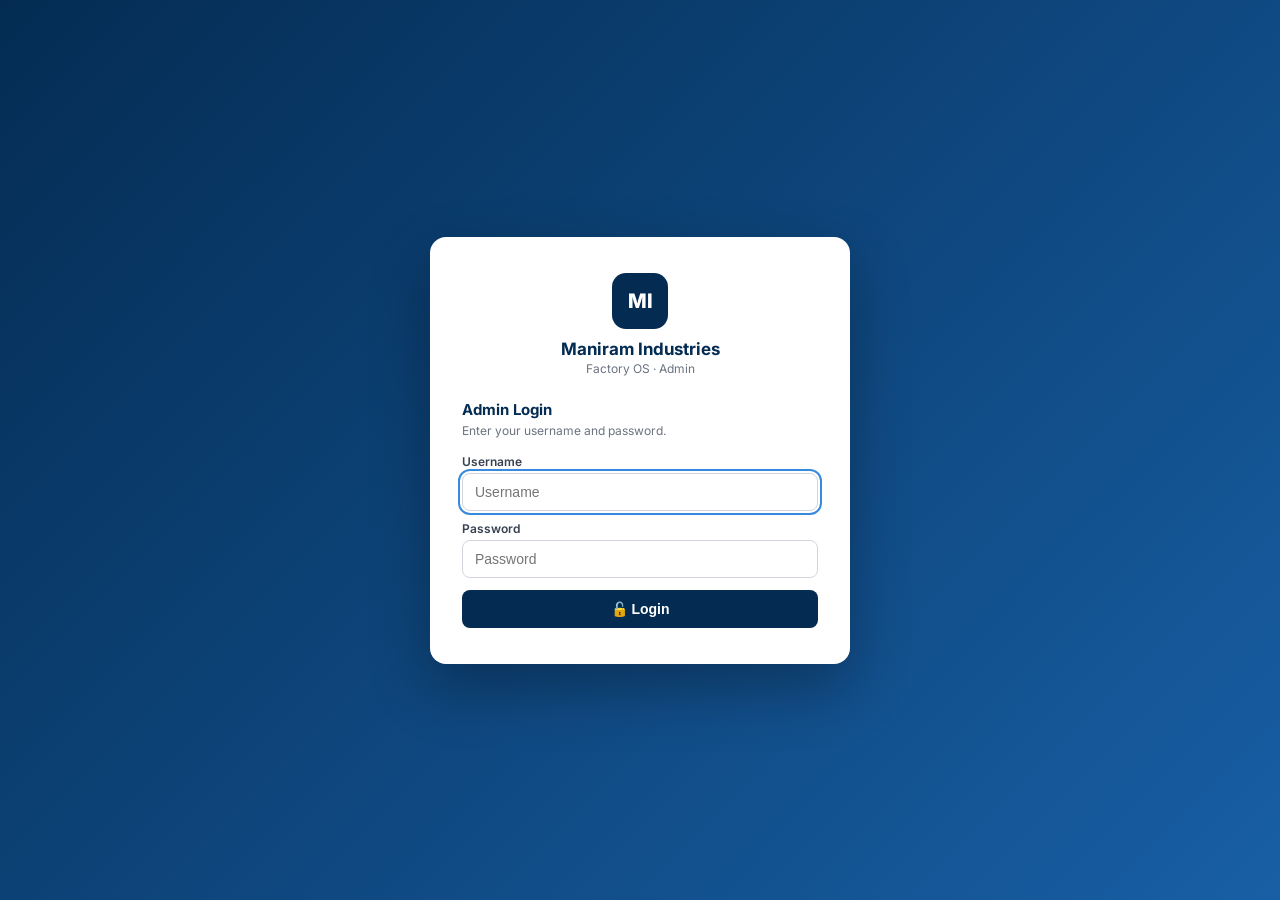
==== index.html @ 2cf55ba2 "Vehicles: list, vehicle on every dispatch, trips per vehicle by month Staff dispatch: date and vehic" ====
<!DOCTYPE html>
<html lang="en">
<head>
<meta charset="UTF-8">
<meta name="viewport" content="width=device-width, initial-scale=1.0">
<title>Maniram Industries</title>
<meta name="theme-color" content="#042C53">
<link rel="manifest" href="manifest.json">
<link rel="apple-touch-icon" href="icons/icon-192.png">
<meta name="apple-mobile-web-app-capable" content="yes">
<meta name="apple-mobile-web-app-status-bar-style" content="black-translucent">
<link rel="stylesheet" href="css/style.css">
<!-- Auth script in head so app-shell is hidden before first paint -->
<script src="js/config.js"></script>
<script src="js/auth.js"></script>
</head>
<body>

<!-- AUTH OVERLAY -->
<div id="auth-overlay" style="display:none;position:fixed;inset:0;z-index:9999;background:linear-gradient(135deg,#042C53 0%,#185FA5 100%);align-items:center;justify-content:center;padding:20px">
  <div style="background:#fff;border-radius:16px;padding:36px 32px;width:min(420px,100%);box-shadow:0 24px 60px rgba(0,0,0,0.3)">
    <div style="text-align:center;margin-bottom:24px">
      <div style="display:inline-flex;align-items:center;justify-content:center;width:56px;height:56px;background:#042C53;border-radius:14px;font-size:20px;font-weight:800;color:#fff;margin-bottom:10px">MI</div>
      <div style="font-size:17px;font-weight:700;color:#042C53">Maniram Industries</div>
      <div style="font-size:12px;color:#6B7280;margin-top:2px">Factory OS · Admin</div>
    </div>

    <!-- Login panel — single fixed user -->
    <div id="auth-login-panel" style="display:none">
      <div style="font-size:15px;font-weight:700;color:#042C53;margin-bottom:4px">Admin Login</div>
      <div style="font-size:12px;color:#6B7280;margin-bottom:16px">Enter your username and password.</div>
      <div style="margin-bottom:10px">
        <label style="font-size:12px;font-weight:600;color:#374151;display:block;margin-bottom:4px">Username</label>
        <input id="auth-user" type="text" placeholder="Username" autocomplete="username" autocapitalize="none"
          style="width:100%;padding:10px 12px;border:1.5px solid #D1D5DB;border-radius:8px;font-size:14px;box-sizing:border-box"
          onkeydown="if(event.key==='Enter')document.getElementById('auth-pw').focus()">
      </div>
      <div style="margin-bottom:12px">
        <label style="font-size:12px;font-weight:600;color:#374151;display:block;margin-bottom:4px">Password</label>
        <input id="auth-pw" type="password" placeholder="Password" autocomplete="current-password"
          style="width:100%;padding:10px 12px;border:1.5px solid #D1D5DB;border-radius:8px;font-size:14px;box-sizing:border-box"
          onkeydown="if(event.key==='Enter')authLogin()">
      </div>
      <div id="auth-login-err" style="display:none;font-size:12px;color:#DC2626;background:#FEF2F2;padding:8px 12px;border-radius:6px;margin-bottom:12px"></div>
      <button onclick="authLogin()" style="width:100%;padding:11px;background:#042C53;color:#fff;border:none;border-radius:8px;font-size:14px;font-weight:600;cursor:pointer">🔓 Login</button>
    </div>
  </div>
</div>

<!-- APP SHELL — hidden until authenticated -->
<div id="app-shell" style="display:none">

<!-- SIDEBAR -->
<div class="sidebar">
  <div class="sidebar-logo">
    <div class="logo-mark">
      <div class="logo-icon">
        <svg viewBox="0 0 36 36" fill="none" xmlns="http://www.w3.org/2000/svg" width="36" height="36">
          <path d="M18 3L2 33h32L18 3z" stroke="#BFDBFE" stroke-width="2" stroke-linejoin="round"/>
          <path d="M18 3L12 17l6-5 6 5L18 3z" fill="#3B82F6"/>
          <line x1="10" y1="24" x2="26" y2="24" stroke="#BFDBFE" stroke-width="2" stroke-linecap="round"/>
          <line x1="12" y1="28" x2="24" y2="28" stroke="#BFDBFE" stroke-width="2" stroke-linecap="round"/>
        </svg>
      </div>
      <div><div class="logo-text">Maniram Industries</div><div class="logo-sub">Factory OS</div></div>
    </div>
  </div>
  <nav class="sidebar-nav">
    <div class="nav-section">Main</div>
    <div class="nav-item active" onclick="showPage('dashboard')"><span class="nav-icon">⚡</span> Dashboard</div>
    <div class="nav-section">Finance</div>
    <div class="nav-item" onclick="showPage('invoicing')">
      <span class="nav-icon">🧾</span> Invoicing
      <span class="reminder-badge" id="invoicing-rate-badge" style="display:none">0</span>
    </div>
    <div class="nav-item" onclick="showPage('receivables')"><span class="nav-icon">💰</span> Receivables</div>
    <div class="nav-item" onclick="showPage('ledger')"><span class="nav-icon">📒</span> Ledger</div>
    <div class="nav-item" onclick="showPage('expenses')"><span class="nav-icon">💸</span> Expenses</div>
    <div class="nav-item" onclick="showPage('purchase')"><span class="nav-icon">🛒</span> Purchase Register</div>
    <div class="nav-item" onclick="showPage('registers')"><span class="nav-icon">📋</span> Production Register</div>
    <div class="nav-item" onclick="showPage('dailyreport')"><span class="nav-icon">🗓️</span> Daily Report</div>
    <div class="nav-item" onclick="showPage('costing')"><span class="nav-icon">🧮</span> Job Costing</div>
    <div class="nav-item" onclick="showPage('processcosting')"><span class="nav-icon">⚗️</span> Process Costing</div>
    <div class="nav-item" onclick="showPage('tally')"><span class="nav-icon">📊</span> Tally Sync</div>
    <div class="nav-section">Operations</div>
    <div class="nav-item" onclick="showPage('orders')"><span class="nav-icon">📦</span> Orders</div>
    <div class="nav-item" onclick="showPage('calendar')"><span class="nav-icon">📅</span> Calendar</div>
    <div class="nav-item" onclick="showPage('pipeline')"><span class="nav-icon">🚦</span> Pipeline Board</div>
    <div class="nav-item" onclick="showPage('production')"><span class="nav-icon">🏭</span> Production Plan</div>
    <div class="nav-item" onclick="showPage('svlog')"><span class="nav-icon">📝</span> Supervisor Log</div>
    <div class="nav-item" onclick="showPage('vehicles')"><span class="nav-icon">🚛</span> Vehicles</div>
    <div class="nav-item" onclick="showPage('reels')"><span class="nav-icon">🧻</span> Reel Stock</div>
    <div class="nav-item" onclick="showPage('deckle')"><span class="nav-icon">📏</span> Deckle Optimizer</div>
    <div class="nav-item" onclick="showPage('clients')"><span class="nav-icon">🤝</span> Clients</div>
    <div class="nav-item" onclick="showPage('leads')">
      <span class="nav-icon">📞</span> Leads
      <span class="reminder-badge" id="leads-badge" style="display:none">0</span>
    </div>
    <div class="nav-section">Tools</div>
    <div class="nav-item" onclick="showPage('ratecalc')"><span class="nav-icon">📐</span> Rate Calculator</div>
    <div class="nav-item" onclick="showPage('analytics')"><span class="nav-icon">📊</span> Analytics</div>
    <div class="nav-item" onclick="showPage('reminders')" id="nav-reminders">
      <span class="nav-icon">🔔</span> Reminders
      <span class="reminder-badge" id="sidebar-reminder-badge">0</span>
    </div>
  </nav>
  <div class="sidebar-footer">v2.0 · Jhansi</div>
</div>

<!-- BOTTOM NAV -->
<div class="bottom-nav">
  <div class="bottom-nav-inner">
    <button class="bnav-item active" onclick="showPage('dashboard')"><span class="bnav-icon">⚡</span>Home</button>
    <button class="bnav-item" onclick="showPage('calendar')"><span class="bnav-icon">📅</span>Cal</button>
    <button class="bnav-item" onclick="showPage('orders')"><span class="bnav-icon">📦</span>Orders</button>
    <button class="bnav-item" onclick="showPage('reels')"><span class="bnav-icon">🧻</span>Reels</button>
    <button class="bnav-item" onclick="showPage('reminders')" id="bnav-reminders">
      <span class="bnav-icon">🔔</span>Remind
      <span class="bnav-reminder-dot" id="bnav-dot"></span>
    </button>
  </div>
</div>

<!-- MAIN -->
<div class="main">
  <div class="topbar">
    <div class="topbar-title" id="page-title">Dashboard</div>
    <div class="topbar-date" id="topbar-date"></div>
    <div style="display:flex;gap:8px;align-items:center;margin-left:auto">
      <button id="ai-btn" onclick="openAiAgent()" style="background:var(--white);border:1px solid var(--border);color:var(--navy);font-weight:600;padding:5px 10px;border-radius:6px;font-size:11px;cursor:pointer" title="Ask the AI assistant to look into or fix something">🤖 Assistant</button>
      <button id="health-btn" onclick="runHealthCheck();openHealthCheck()" style="background:var(--white);border:1px solid var(--border);color:var(--navy);font-weight:600;padding:5px 10px;border-radius:6px;font-size:11px;cursor:pointer" title="Data checks">🩺 Checks</button>
      <button onclick="logout()" style="background:none;border:1px solid rgba(255,255,255,0.3);color:#fff;padding:5px 10px;border-radius:6px;font-size:11px;cursor:pointer;opacity:0.8" title="Logout">⏻ Logout</button>
    </div>
  </div>
  <div class="content">

    <!-- ══ DASHBOARD ══ -->
    <div class="page active" id="page-dashboard">
      <div class="alert-banner" id="urgent-banner" style="display:none"></div>
      <div class="alert-banner" id="dashboard-rate-banner" style="display:none;background:#FFFBEB;border-color:#F59E0B;color:#78350F"></div>
      <div class="alert-banner" id="dashboard-leads-banner" style="display:none;background:#EFF6FF;border-color:#2980B9;color:#1B4F72"></div>
      <div class="alert-banner" id="dashboard-aging-banner" style="display:none;background:#FEF2F2;border-color:#DC2626;color:#7F1D1D"></div>
      <div class="alert-banner" id="dashboard-merge-banner" style="display:none;background:#FFFBEB;border-color:#F59E0B;color:#78350F"></div>
      <div class="reminder-alert-banner" id="dashboard-reminder-banner">
        <div class="reminder-alert-title">🔔 Repeat Order Reminders Due</div>
        <div id="dashboard-reminder-list"></div>
      </div>

      <!-- Row 1: Daily status -->
      <div class="grid-4">
        <div class="stat-card alert"><div class="stat-label">Due Today</div><div class="stat-value" id="stat-today" style="color:var(--danger)">—</div><div class="stat-sub">Orders to dispatch</div></div>
        <div class="stat-card warn"><div class="stat-label">Due Tomorrow</div><div class="stat-value" id="stat-tomorrow" style="color:#B45309">—</div><div class="stat-sub">Plan production now</div></div>
        <div class="stat-card" id="stat-overdue-card"><div class="stat-label">Overdue</div><div class="stat-value" id="stat-overdue" style="color:var(--danger)">—</div><div class="stat-sub" id="stat-overdue-sub">Past delivery date</div></div>
        <div class="stat-card" id="stat-ready-card"><div class="stat-label">Ready · Not Dispatched</div><div class="stat-value" id="stat-ready" style="color:#059669">—</div><div class="stat-sub">Awaiting dispatch</div></div>
      </div>

      <!-- Row 2: Business metrics -->
      <div class="grid-4" style="margin-top:14px">
        <div class="stat-card good"><div class="stat-label">Revenue This Month</div><div class="stat-value" id="stat-revenue" style="color:var(--success);font-size:20px">—</div><div class="stat-sub" id="stat-revenue-sub">Dispatched + Delivered</div></div>
        <div class="stat-card info"><div class="stat-label">Boxes This Month</div><div class="stat-value" id="stat-boxes-month">—</div><div class="stat-sub" id="stat-boxes-sub">Dispatched + Delivered</div></div>
        <div class="stat-card info"><div class="stat-label">Active Orders</div><div class="stat-value" id="stat-active">—</div><div class="stat-sub">In pipeline</div></div>
        <div class="stat-card" id="stock-status-card"><div class="stat-label">Stock Status</div><div class="stat-value" id="stat-stock">—</div><div class="stat-sub" id="stat-stock-sub">Loading...</div></div>
      </div>

      <!-- Row 3: Production load + Week view + Order funnel -->
      <div class="grid-2" style="margin-top:14px">
        <div class="card">
          <div class="card-header"><div class="card-title">📅 Due This Week</div><span style="font-size:11px;color:var(--muted)" id="week-range-label"></span></div>
          <div class="card-body" id="dashboard-week-view"><div class="empty-state">Loading...</div></div>
        </div>
        <div class="card">
          <div class="card-header"><div class="card-title">⚡ Order Funnel</div></div>
          <div class="card-body" id="dashboard-funnel"><div class="empty-state">Loading...</div></div>
          <div style="padding:0 20px 14px">
            <div style="font-size:10px;font-weight:700;text-transform:uppercase;letter-spacing:0.6px;color:var(--muted);margin-bottom:6px">Today's Production Load</div>
            <div id="prod-load-bar-wrap" style="background:var(--border);border-radius:6px;height:10px;overflow:hidden">
              <div id="prod-load-bar" style="height:100%;border-radius:6px;transition:width 0.4s;background:var(--blue);width:0%"></div>
            </div>
            <div id="prod-load-label" style="font-size:11px;color:var(--muted);margin-top:4px">— kg / 1,500 kg capacity</div>
          </div>
        </div>
      </div>

      <!-- Row 4: Urgent + Reel stock -->
      <div class="grid-2" style="margin-top:14px">
        <div class="card">
          <div class="card-header"><div class="card-title">🔴 Urgent — Next 2 Days</div></div>
          <div class="card-body" id="urgent-orders-list"><div class="empty-state">Loading orders...</div></div>
        </div>
        <div class="card">
          <div class="card-header"><div class="card-title">🧻 Reel Stock — Critical Sizes</div><span style="font-size:11px;color:var(--muted)">Min. 4 each</span></div>
          <div class="sync-bar" style="padding:8px 20px 0"><div class="sync-dot loading" id="reel-sync-dot"></div><span id="reel-sync-label">Fetching live data...</span></div>
          <div class="card-body" id="critical-reel-list"><div class="empty-state">Loading...</div></div>
        </div>
      </div>

      <!-- Row 5: Top clients + Pending receivables -->
      <div class="grid-2" style="margin-top:14px">
        <div class="card">
          <div class="card-header"><div class="card-title">🏆 Top Clients This Month</div><span style="font-size:11px;color:var(--muted)">By boxes</span></div>
          <div class="card-body" id="dashboard-top-clients"><div class="empty-state">Loading...</div></div>
        </div>
        <div class="card">
          <div class="card-header"><div class="card-title">💰 Pending Receivables</div><div id="stat-outstanding-total" style="font-size:13px;font-weight:700;color:var(--danger)"></div></div>
          <div class="card-body" id="dashboard-receivables"><div class="empty-state">Loading...</div></div>
        </div>
      </div>

      <!-- Row 6: Active pipeline -->
      <div class="card" style="margin-top:14px">
        <div class="card-header">
          <div class="card-title">📋 Active Pipeline</div>
          <button class="btn-secondary" onclick="showPage('orders')" style="font-size:11px;padding:5px 12px">All Orders →</button>
        </div>
        <div id="dashboard-pipeline-list"><div class="empty-state">Loading...</div></div>
      </div>
    </div>

    <!-- ══ PIPELINE BOARD ══ -->
    <div class="page" id="page-pipeline">
      <div class="section-header">
        <div class="section-title">Order Pipeline</div>
        <button class="btn-secondary" onclick="renderPipelineBoard()" style="font-size:11px;padding:5px 12px">↻ Refresh</button>
      </div>
      <div class="field-hint" style="margin-bottom:12px">Use the buttons on each card to move an order between stages — changes save directly to the Orders sheet.</div>
      <div id="kanban-root"><div class="empty-state">Loading…</div></div>
    </div>

    <!-- ══ DECKLE OPTIMIZER ══ -->
    <div class="page" id="page-deckle">
      <div class="section-header"><div class="section-title">Deckle / Trim Waste Optimizer</div></div>
      <div class="add-order-form">
        <div class="form-title">📏 Find the best reel for a sheet width</div>
        <div class="form-grid" style="grid-template-columns:repeat(auto-fit,minmax(130px,1fr))">
          <div class="form-group"><label class="form-label">Box L (inch)</label><input class="form-input" type="number" id="dk-l" placeholder="50" step="0.1"></div>
          <div class="form-group"><label class="form-label">Box W (inch)</label><input class="form-input" type="number" id="dk-w" placeholder="35" step="0.1"></div>
          <div class="form-group"><label class="form-label">Box H (inch)</label><input class="form-input" type="number" id="dk-h" placeholder="68" step="0.1"></div>
          <div class="form-group"><label class="form-label">Ply</label><select class="form-select" id="dk-ply"><option value="heavy">5 / 7 / 9</option><option value="3">3 ply</option></select></div>
          <div class="form-group"><label class="form-label" style="justify-content:flex-start;gap:6px">Margin<input type="checkbox" id="dk-margin" checked style="width:auto"></label>
            <button class="btn-secondary" onclick="deckleFromBox()" style="padding:9px">Box → Sheet</button></div>
          <div class="form-group"><label class="form-label">Sheet Width (inch)</label><input class="form-input" type="number" id="dk-sheet-w" placeholder="or enter directly" step="0.01" oninput="deckleRun()"></div>
          <div class="form-group"><label class="form-label">2nd Width <span style="font-weight:400;text-transform:none">(combo)</span></label><input class="form-input" type="number" id="dk-sheet-w2" placeholder="optional" step="0.01" oninput="deckleRun()"></div>
          <div class="form-group"><label class="form-label">Paper Rate ₹/kg <span style="font-weight:400;text-transform:none">(optional)</span></label><input class="form-input" type="number" id="dk-rate" placeholder="32" step="0.5" oninput="deckleRun()"></div>
        </div>
        <div id="dk-sheet-info" class="field-hint"></div>
        <div id="dk-rate-hint" class="field-hint"></div>
      </div>
      <div id="deckle-results"><div class="empty-state">Enter a sheet width, or calculate it from the box size — available reels will be ranked by waste %.</div></div>
    </div>

    <!-- ══ JOB COSTING ══ -->
    <div class="page" id="page-costing">
      <div class="section-header"><div class="section-title">Job Costing & Profitability</div></div>
      <div class="add-order-form">
        <div class="form-title">🧮 Cost assumptions (₹) — applied to all orders</div>
        <div class="cost-assume">
          <div class="form-group"><label class="form-label">Paper ₹/kg</label><input class="form-input" type="number" id="jc-paper" placeholder="32" step="0.5" oninput="saveCostAssumptions()"></div>
          <div class="form-group"><label class="form-label">Conversion ₹/kg</label><input class="form-input" type="number" id="jc-conv" placeholder="8" step="0.5" oninput="saveCostAssumptions()"></div>
          <div class="form-group"><label class="form-label">Printing ₹/box</label><input class="form-input" type="number" id="jc-print" placeholder="0" step="0.1" oninput="saveCostAssumptions()"></div>
          <div class="form-group"><label class="form-label">Orders</label>
            <select class="form-select" id="jc-period" onchange="saveCostAssumptions()">
              <option value="month">This month</option>
              <option value="active">Active only</option>
              <option value="all">All orders</option>
            </select></div>
        </div>
        <div class="field-hint">Conversion = corrugation + pasting + stitching + labour per kg. Assumptions save automatically.<span id="jc-rate-chip"></span></div>
      </div>
      <div id="costing-body"><div class="empty-state">Loading…</div></div>
    </div>

    <!-- ══ PROCESS COSTING ══ -->
    <div class="page" id="page-processcosting">
      <div class="section-header">
        <div class="section-title">Process Costing</div>
        <select class="form-select" id="pc-filter" style="width:auto" onchange="renderProcessCosting()">
          <option value="">All processes</option>
        </select>
      </div>
      <div class="field-hint" style="margin-bottom:14px">Cost per kg for factory processes like gum-making — the supervisor logs raw material used and approximate output produced from the Staff Portal's ⚗️ Process Log tab. Set the raw material ₹/kg rate for each process below to see computed costs.</div>
      <div id="processcosting-body"><div class="empty-state">Loading…</div></div>
    </div>

    <!-- ══ CALENDAR ══ -->
    <div class="page" id="page-calendar">
      <div class="section-header">
        <div class="section-title">Order Calendar</div>
        <div class="sync-bar" style="margin:0"><div class="sync-dot loading" id="cal-sync-dot"></div><span id="cal-sync-label">Loading...</span></div>
      </div>
      <div class="calendar-wrap">
        <div class="cal-header">
          <div class="cal-nav">
            <button onclick="changeMonth(-1)">‹</button>
            <div class="cal-month" id="cal-month-label"></div>
            <button onclick="changeMonth(1)">›</button>
          </div>
          <div style="font-size:11px;color:var(--muted)"><span style="display:inline-block;width:10px;height:10px;background:#FEE2E2;border-radius:2px;margin-right:4px;"></span>3+ orders = overload</div>
        </div>
        <div class="cal-grid">
          <div class="cal-day-header">Sun</div><div class="cal-day-header">Mon</div><div class="cal-day-header">Tue</div>
          <div class="cal-day-header">Wed</div><div class="cal-day-header">Thu</div><div class="cal-day-header">Fri</div><div class="cal-day-header">Sat</div>
        </div>
        <div class="cal-grid" id="cal-body"></div>
      </div>
    </div>

    <!-- ══ ORDERS ══ -->
    <div class="page" id="page-orders">

      <!-- Add Order Form -->
      <div class="add-order-form">
        <div class="form-title">➕ New Order</div>
        <div class="form-grid">
          <div class="form-group">
            <label class="form-label">Order ID</label>
            <input class="form-input" type="text" id="f-id" readonly placeholder="Auto-generated">
          </div>
          <div class="form-group" id="customer-group">
            <label class="form-label">Customer <button class="add-inline-btn" onclick="openClientModal(-1, function(n){ selectCustomer(n); })">+ New Client</button></label>
            <input class="form-input" type="text" id="f-customer" placeholder="Type to search..." autocomplete="off" oninput="onCustomerInput()" onkeydown="onCustomerKey(event)">
            <div class="autocomplete-list" id="customer-dropdown" style="display:none"></div>
          </div>
          <div class="form-group">
            <label class="form-label">Product</label>
            <select class="form-select" id="f-product" onchange="onProductChange()">
              <option value="">— Select Customer First —</option>
            </select>
            <div id="f-product-instructions" style="display:none;margin-top:6px;font-size:12px;background:#FFFBEB;border:1px solid #FDE68A;border-radius:6px;padding:6px 10px;color:#92400E"></div>
          </div>
          <div class="form-group">
            <label class="form-label">Box Size (inches) <span style="color:var(--accent);font-size:10px;font-weight:400">✏️</span></label>
            <input class="form-input" type="text" id="f-size" placeholder="e.g. 20×14×28" oninput="convertSizeCmIn('f-size','f-size-in')">
            <div style="display:flex;align-items:center;gap:8px;margin-top:3px">
              <div id="f-size-in" style="font-size:10px;color:var(--muted);min-height:14px;flex:1"></div>
              <button type="button" onclick="convertBoxSizeToInches('f-size','f-size-in')" style="font-size:10px;padding:2px 8px;background:none;border:1px solid var(--border);border-radius:20px;color:var(--muted);cursor:pointer;white-space:nowrap" title="If what you typed above is actually cm, click this to convert it to inches">🔁 This is cm</button>
            </div>
          </div>
          <div class="form-group">
            <label class="form-label">Ply <span style="color:var(--accent);font-size:10px;font-weight:400">✏️</span></label>
            <input class="form-input" type="text" id="f-ply" placeholder="e.g. 3">
            <div class="field-hint">Number of paper layers in the box wall — 3 ply = single-wall, 5 ply = double-wall (stronger)</div>
          </div>
          <div class="form-group">
            <label class="form-label">Colour <span style="color:var(--accent);font-size:10px;font-weight:400">✏️</span></label>
            <input class="form-input" type="text" id="f-colour" placeholder="e.g. Red">
          </div>
          <div class="form-group">
            <label class="form-label">Weight (gm) <span style="color:var(--accent);font-size:10px;font-weight:400">✏️</span></label>
            <input class="form-input" type="number" id="f-weight" placeholder="e.g. 648" step="0.1">
            <div class="field-hint">Weight of one empty box in grams — used to calculate paper usage</div>
          </div>
          <div class="form-group">
            <label class="form-label">Reel Size (inch) <span style="color:var(--accent);font-size:10px;font-weight:400">✏️</span></label>
            <input class="form-input" type="number" id="f-reel-size" placeholder="e.g. 35.5" step="0.5" oninput="checkStockForCurrentOrder();showReelHint(this.value,'f-reel-hint')">
            <div id="f-reel-hint" style="font-size:11px;color:var(--muted);margin-top:6px;background:var(--bg);border-radius:8px;padding:6px 8px;display:contents"></div>
            <div class="field-hint">Width of the paper roll loaded into the machine — ask supervisor if unsure</div>
          </div>
          <div class="form-group" style="grid-column:span 2">
            <label style="display:flex;align-items:center;gap:10px;cursor:pointer">
              <input type="checkbox" id="f-two-part" style="width:16px;height:16px;cursor:pointer;accent-color:var(--navy)">
              <span style="font-weight:600;font-size:13px;color:var(--navy)">Made in 2 Parts (box too long for a single pass — pasted)</span>
            </label>
            <div class="field-hint">Machine max is ~82". Adds the extra 2" stitching margin to the cutting size on the job card.</div>
          </div>
          <div class="form-group">
            <label class="form-label">Quantity (pcs)</label>
            <input class="form-input" type="number" id="f-qty" placeholder="1000" oninput="hideSuggestion(); checkStockForCurrentOrder()">
          </div>
          <div class="form-group">
            <label class="form-label">Rate (₹ per piece)</label>
            <input class="form-input" type="number" id="f-rate" placeholder="31.50">
          </div>
          <div class="form-group">
            <label class="form-label">Order Date <span style="font-size:10px;color:var(--muted);font-weight:400;text-transform:none">(when order was placed)</span></label>
            <input class="form-input" type="date" id="f-order-date">
          </div>
          <div class="form-group">
            <label class="form-label">Delivery Date</label>
            <input class="form-input" type="date" id="f-date"
              onfocus="showDateCalendar('f-date')"
              onchange="showDateLoadHint('f-date');hideDateCalendar()">
            <div id="f-date-load-hint" style="margin-top:6px"></div>
          </div>
          <div class="form-group">
            <label class="form-label">Status</label>
            <select class="form-select" id="f-status">
              <option value="New">New</option>
              <option value="In Production">In Production</option>
              <option value="Ready">Ready</option>
              <option value="Dispatched">Dispatched</option>
              <option value="Delivered">Delivered</option>
              <option value="Cancelled">Cancelled</option>
            </select>
          </div>
          <div class="form-group">
            <label class="form-label">Priority</label>
            <select class="form-select" id="f-priority">
              <option value="Normal">Normal</option>
              <option value="Urgent">Urgent</option>
            </select>
          </div>
        </div>

        <!-- Smart Delivery Suggestion -->
        <div id="delivery-suggestion-box" class="delivery-suggestion-box"></div>

        <!-- Stock Check Result -->
        <div id="stock-check-box" style="display:none;background:var(--white);border-radius:10px;padding:14px 16px;margin-bottom:12px;border-left:4px solid var(--success);"></div>

        <button class="btn-primary" onclick="saveOrderToSheet()">💾 Save Order</button>
        <button class="btn-secondary" onclick="getSuggestedDeliveryDate()">🎯 Suggest Delivery Date</button>
        <button class="btn-secondary" onclick="fetchOrders()">🔄 Refresh</button>
      </div>

      <!-- Pending-across-active-orders summary -->
      <div id="orders-pending-summary" class="grid-3" style="margin-bottom:14px"></div>

      <!-- Search Bar -->
      <div id="order-search-bar" style="display:flex;align-items:center;gap:10px;flex-wrap:wrap">
        <div style="display:flex;align-items:center;flex:1;min-width:200px">
          <span class="search-icon">🔍</span>
          <input type="text" id="order-search" placeholder="Search by customer, product, order ID, size..." oninput="onOrderSearch()" autocomplete="off">
        </div>
        <div style="display:flex;gap:6px">
          <button class="btn-secondary order-sort-btn active" data-mode="newest" onclick="setOrderSortMode('newest')" style="font-size:11px;padding:5px 10px" title="Newest orders first">🕐 Newest</button>
          <button class="btn-secondary order-sort-btn" data-mode="reel" onclick="setOrderSortMode('reel')" style="font-size:11px;padding:5px 10px" title="Group orders by reel size — see which ones can run together">🧻 By Reel</button>
        </div>
      </div>

      <!-- Tabs -->
      <div class="tab-bar">
        <button class="tab-btn active" onclick="switchOrderTab('all', event)">📋 Active Orders</button>
        <button class="tab-btn" onclick="switchOrderTab('history', event)">📚 History</button>
        <button class="tab-btn" onclick="switchOrderTab('grouped', event)">👥 By Client</button>
        <button class="tab-btn" onclick="switchOrderTab('reelmap', event)">🧻 Reel → Products</button>
        <button class="tab-btn" onclick="switchOrderTab('challans', event)">🚚 Challans</button>
      </div>

      <div class="sync-bar"><div class="sync-dot loading" id="order-sync-dot"></div><span id="order-sync-label">Loading from Google Sheets...</span></div>

      <div id="tab-all">
        <div class="orders-table">
          <div class="table-header" style="grid-template-columns:90px 1fr 90px 90px 90px 100px 90px 220px">
            <div>Order ID</div><div>Customer & Product</div><div>Size</div>
            <div>Colour</div><div>Wt(gm)</div><div>Delivery</div><div>Status</div><div>Qty</div>
          </div>
          <div id="orders-list"><div class="empty-state">Loading orders...</div></div>
        </div>
      </div>

      <div id="tab-grouped" style="display:none">
        <div id="grouped-orders-list"><div class="empty-state">Loading...</div></div>
      </div>

      <div id="tab-reelmap" style="display:none">
        <div id="reel-product-map"><div class="empty-state">Loading...</div></div>
      </div>

      <!-- ── Challans Tab ── -->
      <div id="tab-challans" style="display:none">
        <div id="challans-list"><div class="empty-state">Loading...</div></div>
      </div>

      <!-- ── History Tab ── -->
      <div id="tab-history" style="display:none">
        <div class="orders-table">
          <div class="table-header">
            <div>Order ID</div><div>Customer & Product</div><div>Size</div>
            <div>Colour</div><div>Wt(gm)</div><div>Delivery</div><div>Status</div><div>Qty / Amount</div>
          </div>
          <div id="history-orders-list"><div class="empty-state">Loading...</div></div>
        </div>
      </div>

    </div>

    <!-- ══ REELS ══ -->
    <div class="page" id="page-reels">
      <div class="section-header">
        <div class="section-title">Reel Stock — Live Inventory</div>
        <div style="display:flex;gap:8px">
          <button class="btn-secondary" style="font-size:12px" onclick="openReelRatesModal()">💰 Enter Rates</button>
          <button class="btn-secondary" style="font-size:12px" onclick="addReelStockManual()">+ Add Stock</button>
          <button class="btn-secondary" style="font-size:12px" onclick="fetchReelStock()">⟳ Refresh</button>
        </div>
      </div>
      <div class="sync-bar"><div class="sync-dot loading" id="reel-sync-dot2"></div><span id="reel-sync-label2">Fetching from Google Sheets...</span></div>

      <!-- Date tabs -->
      <div style="margin-bottom:14px" id="reel-date-tabs"></div>

      <!-- Live view -->
      <div id="reel-view-live">
        <div class="card">
          <div class="card-header"><div class="card-title">All Sizes — Live</div><span style="font-size:12px;color:var(--muted)">+5,000 kg katra buffer included</span></div>
          <div style="padding:8px 20px 0;font-size:12px;color:var(--muted)" id="reel-total-value"></div>
          <div class="card-body" id="full-reel-list"><div class="empty-state">Loading...</div></div>
        </div>
      </div>

      <!-- Historical snapshot view -->
      <div id="reel-view-history" style="display:none">
        <div class="card">
          <div class="card-header">
            <div class="card-title" id="reel-hist-title">Closing Stock</div>
            <span style="font-size:12px;color:var(--muted)" id="reel-hist-time"></span>
          </div>
          <div class="card-body" id="reel-hist-list"><div class="empty-state">No snapshot for this date.</div></div>
        </div>
      </div>
    </div>

    <!-- ══ PURCHASE REGISTER ══ -->
    <div class="page" id="page-purchase">

      <!-- Add Purchase Form -->
      <div class="add-order-form">
        <div class="form-title">🛒 New Purchase Entry</div>
        <div style="font-size:12px;color:var(--muted);margin-bottom:4px;font-family:monospace" id="pur-id-display">PUR001</div>
        <div class="form-grid">
          <div class="form-group">
            <label class="form-label">Supplier</label>
            <input class="form-input" type="text" id="pur-supplier" placeholder="Supplier name">
          </div>
          <div class="form-group">
            <label class="form-label">Reel Size (inch)</label>
            <input class="form-input" type="text" id="pur-size" placeholder="e.g. 44">
          </div>
          <div class="form-group">
            <label class="form-label">GSM</label>
            <input class="form-input" type="text" id="pur-gsm" placeholder="e.g. 120">
          </div>
          <div class="form-group">
            <label class="form-label">BF</label>
            <input class="form-input" type="text" id="pur-bf" placeholder="e.g. 22">
          </div>
          <div class="form-group">
            <label class="form-label">Quantity (kg)</label>
            <input class="form-input" type="number" id="pur-qty" placeholder="500">
          </div>
          <div class="form-group">
            <label class="form-label">Rate (₹/kg)</label>
            <input class="form-input" type="number" id="pur-rate" placeholder="32.50" step="0.01">
          </div>
          <div class="form-group">
            <label class="form-label">Purchase Date</label>
            <input class="form-input" type="date" id="pur-date">
          </div>
          <div class="form-group">
            <label class="form-label">Expected Delivery</label>
            <input class="form-input" type="date" id="pur-expected-delivery">
          </div>
          <div class="form-group">
            <label class="form-label">Payment Status</label>
            <select class="form-select" id="pur-payment-status">
              <option value="Unpaid">Unpaid</option>
              <option value="Partial">Partial</option>
              <option value="Paid">Paid</option>
            </select>
          </div>
          <div class="form-group" style="grid-column:span 3">
            <label class="form-label">Remarks</label>
            <input class="form-input" type="text" id="pur-remarks" placeholder="Optional notes">
          </div>
        </div>
        <button class="btn-primary" onclick="savePurchase()">💾 Save Purchase</button>
      </div>

      <!-- Filters -->
      <div style="display:flex;gap:12px;margin-bottom:16px;flex-wrap:wrap;align-items:center;">
        <div style="font-size:13px;font-weight:600;color:var(--navy)">Filter:</div>
        <select class="form-select" id="pur-filter-size" style="width:120px" onchange="renderPurchaseList()">
          <option value="">All Sizes</option>
          <option value="35.5">35.5"</option>
          <option value="42">42"</option>
          <option value="44">44"</option>
        </select>
        <select class="form-select" id="pur-filter-status" style="width:140px" onchange="renderPurchaseList()">
          <option value="">All Status</option>
          <option value="Pending">Pending</option>
          <option value="Received">Received</option>
          <option value="Cancelled">Cancelled</option>
        </select>
      </div>

      <!-- Purchase List -->
      <div class="section-header"><div class="section-title">📋 Purchase History</div></div>
      <div id="purchase-list"><div class="empty-state">No purchases yet.</div></div>

      <!-- Rate History -->
      <div class="section-header" style="margin-top:28px;"><div class="section-title">📈 Rate History by Reel Size</div></div>
      <div id="rate-history-list"><div class="empty-state">Rate history will appear here after purchases are added.</div></div>
    </div>

    <!-- ══ PRODUCTION REGISTER ══ -->
    <div id="page-registers" class="page">
      <div id="registers-root"></div>
    </div>

    <!-- ══ DAILY REPORT ══ -->
    <div id="page-dailyreport" class="page">
      <div class="section-header"><div class="section-title">Daily Report</div></div>
      <div id="daily-report-root"><div class="empty-state">Loading…</div></div>
    </div>

    <!-- ══ LEDGER (party account statements) ══ -->
    <div id="page-ledger" class="page">
      <div class="section-header">
        <div class="section-title">Party Ledger</div>
        <button class="btn-secondary" onclick="renderLedger()" style="font-size:11px;padding:5px 12px">↻ Refresh</button>
      </div>
      <div class="field-hint" style="margin-bottom:12px">Account statement per party — invoices raised vs payments received, with running balance.</div>
      <div id="ledger-root"><div class="empty-state">Loading…</div></div>
    </div>

    <!-- ══ SUPERVISOR LOG (Google Form register responses) ══ -->
    <div id="page-vehicles" class="page">
      <div id="vehicles-root"><div class="empty-state">Loading…</div></div>
    </div>

    <div id="page-svlog" class="page">
      <div class="section-header">
        <div class="section-title">Supervisor Register</div>
        <button class="btn-secondary" onclick="loadSupervisorLog()" style="font-size:11px;padding:5px 12px">↻ Refresh</button>
      </div>
      <div class="field-hint" style="margin-bottom:12px">The supervisor fills a Google Form on their phone — entries appear here live (read-only).</div>
      <div id="svlog-root"><div class="empty-state">Loading…</div></div>
    </div>

    <!-- ══ CLIENTS ══ -->
    <div class="page" id="page-clients">
      <div class="section-header">
        <div class="section-title">Clients & Product Master</div>
        <span style="font-size:12px;color:var(--muted)">Edit here — changes will be saved to the app</span>
      </div>
      <div id="client-migration-banner" style="display:none;background:#FFFBEB;border:1.5px solid #FDE68A;border-radius:10px;padding:12px 16px;margin-bottom:14px">
        <div style="font-size:12px;font-weight:700;color:#92400E;margin-bottom:4px">⚠️ Clients Not Synced to Google Sheets</div>
        <div style="font-size:11px;color:#78350F;margin-bottom:10px">
          Your client &amp; product data is stored <strong>locally</strong> — the Customers and Products spreadsheets are empty.
          Click below to push all clients and products to Google Sheets so data is backed up and visible from any device.
        </div>
        <div style="display:flex;align-items:center;gap:10px;flex-wrap:wrap">
          <button class="btn-primary" onclick="runClientMigration()" style="font-size:11px;padding:6px 14px">📤 Sync to Google Sheets</button>
          <span id="migration-status" style="font-size:11px;color:var(--muted)"></span>
          <button onclick="document.getElementById('client-migration-banner').style.display='none'" style="margin-left:auto;background:none;border:none;color:var(--muted);cursor:pointer;font-size:16px;line-height:1">×</button>
        </div>
      </div>
      <div id="clients-list"></div>
    </div>

    <!-- ══ LEADS ══ -->
    <div class="page" id="page-leads">
      <div id="leads-root"></div>
    </div>

    <!-- ══ REMINDERS ══ -->
    <div class="page" id="page-reminders">
      <div class="section-header">
        <div class="section-title">🔔 Repeat Order Reminders</div>
        <button class="btn-secondary" onclick="computeReminders()" style="margin-left:0">🔄 Refresh</button>
      </div>
      <div style="font-size:12px;color:var(--muted);margin-bottom:12px;font-weight:600;text-transform:uppercase;letter-spacing:0.5px;">Due Now (next 3 days)</div>
      <div id="active-reminders-list"><div class="empty-state">Calculating patterns...</div></div>
      <div style="margin-top:28px;">
        <div style="font-size:12px;color:var(--danger);margin-bottom:4px;font-weight:600;text-transform:uppercase;letter-spacing:0.5px;">⏰ Lapsed Customers — No Repeat Order in 30+ Days</div>
        <div style="font-size:11px;color:var(--muted);margin-bottom:12px">Any customer whose most recent order was over a month ago, whether or not they have an established repeat pattern. Nothing sends automatically — "Check In" opens WhatsApp pre-filled for you to review and send yourself.</div>
        <div id="lapsed-customers-list"><div class="empty-state">Calculating...</div></div>
      </div>
      <div style="margin-top:28px;">
        <div style="font-size:12px;color:var(--muted);margin-bottom:12px;font-weight:600;text-transform:uppercase;letter-spacing:0.5px;">Upcoming (next 30 days)</div>
        <div id="upcoming-reminders-list"><div class="empty-state">Calculating...</div></div>
      </div>
      <div style="margin-top:28px;">
        <div style="font-size:12px;color:var(--muted);margin-bottom:12px;font-weight:600;text-transform:uppercase;letter-spacing:0.5px;">All Tracked Patterns</div>
        <div class="card"><div class="card-body" id="all-patterns-list"><div class="empty-state">Loading...</div></div></div>
      </div>
    </div>

    <!-- ══ RECEIVABLES ══ -->
    <div class="page" id="page-receivables">
      <div class="section-header">
        <div class="section-title">💰 Customer Outstanding</div>
        <button class="btn-secondary" onclick="renderReceivables()" style="margin-left:0">🔄 Refresh</button>
      </div>
      <div style="font-size:12px;color:var(--muted);margin-bottom:16px">
        Calculated from your invoices (cash sales excluded) minus payments recorded here.
      </div>
      <div id="receivables-list"><div class="empty-state">Loading...</div></div>
    </div>

    <!-- ══ PRODUCTION PLAN ══ -->
    <div class="page" id="page-production">
      <div class="section-header">
        <div class="section-title">🏭 Production Plan</div>
        <div style="display:flex;gap:8px;flex-wrap:wrap">
          <button class="btn-secondary" onclick="printDailySheet()" style="font-size:12px">📋 Print Daily Sheet</button>
          <button class="btn-secondary" id="pq-toggle-btn" onclick="togglePriorityQueue()" style="font-size:12px">⚡ Priority Queue</button>
        </div>
      </div>

      <!-- Priority Queue + Auto-Scheduler -->
      <div id="priority-queue-section" style="display:none;margin-bottom:20px">
        <div style="background:var(--white);border:1.5px solid var(--blue);border-radius:12px;padding:18px 20px">
          <div style="display:flex;align-items:center;justify-content:space-between;flex-wrap:wrap;gap:12px;margin-bottom:14px">
            <div>
              <div style="font-size:14px;font-weight:700;color:var(--navy)">Order Priority Queue</div>
              <div style="font-size:11px;color:var(--muted);margin-top:2px">Drag to reorder · Click Auto-Schedule to assign optimal delivery dates</div>
            </div>
            <div style="display:flex;gap:8px;flex-wrap:wrap">
              <button class="btn-primary" onclick="runAutoSchedule()" style="font-size:12px">🗓 Auto-Schedule All</button>
              <button class="btn-secondary" onclick="resetPriorityQueue()" style="font-size:12px">↺ Reset</button>
            </div>
          </div>
          <div id="priority-queue-list"></div>
          <div id="schedule-preview" style="margin-top:16px"></div>
        </div>
      </div>

      <!-- Staff + Learning Widget -->
      <div style="background:var(--white);border:1px solid var(--border);border-radius:12px;padding:14px 18px;margin-bottom:16px;display:flex;align-items:flex-start;gap:20px;flex-wrap:wrap">
        <div style="flex-shrink:0">
          <div style="font-size:10px;font-weight:700;text-transform:uppercase;letter-spacing:0.8px;color:var(--muted);margin-bottom:6px">Today's Shift</div>
          <div style="display:flex;align-items:center;gap:8px">
            <input type="number" id="prod-staff-input" min="1" max="30" placeholder="0"
              style="width:60px;padding:6px 8px;border:1.5px solid var(--border);border-radius:8px;font-size:18px;font-weight:700;text-align:center;font-family:monospace;outline:none"
              onkeydown="if(event.key==='Enter')logTodayStaff()">
            <span style="font-size:13px;color:var(--muted)">staff</span>
            <button class="btn-secondary" onclick="logTodayStaff()" style="font-size:11px;padding:5px 10px">✓ Log</button>
          </div>
        </div>
        <div id="prod-perf-widget" style="flex:1;min-width:200px;padding-top:2px"></div>
      </div>

      <div style="display:flex;gap:16px;flex-wrap:wrap;margin-bottom:20px">
        <div style="display:flex;align-items:center;gap:8px;font-size:12px;color:var(--muted)">
          <span style="display:inline-block;width:10px;height:10px;border-radius:50%;background:#F59E0B"></span> Stage 1 — Corrugation · Printing · Pasting (day before delivery)
        </div>
        <div style="display:flex;align-items:center;gap:8px;font-size:12px;color:var(--muted)">
          <span style="display:inline-block;width:10px;height:10px;border-radius:50%;background:#3B82F6"></span> Stage 2 — Rotary · RS4 · Stitching · Packing · Dispatch (delivery day)
        </div>
      </div>
      <div id="production-plan-body"><div class="empty-state">Loading production plan...</div></div>
    </div>

    <!-- ══ TALLY SYNC ══ -->
    <div class="page" id="page-tally">
      <div class="section-header">
        <div class="section-title">📊 Tally Sync</div>
        <button class="btn-secondary" onclick="fetchTallySync()" style="margin-left:0">🔄 Refresh</button>
      </div>
      <!-- ── Export to Tally (offline, no PC script needed) ── -->
      <div style="background:var(--white);border:1px solid var(--border);border-left:4px solid var(--success);border-radius:12px;padding:16px 20px;margin-bottom:16px">
        <div style="font-size:14px;font-weight:700;color:var(--navy);margin-bottom:4px">⬇ Export to Tally</div>
        <div style="font-size:12px;color:var(--muted);line-height:1.6;margin-bottom:12px">
          Download your invoices &amp; reel purchases as a Tally XML file, then in TallyPrime go to
          <strong>Gateway of Tally → Import → Vouchers</strong> and select the file. No PC script required.
        </div>
        <div class="form-grid" style="grid-template-columns:repeat(auto-fit,minmax(150px,1fr));gap:10px">
          <div class="form-group">
            <label class="form-label">Company name in Tally <span style="font-weight:400;text-transform:none;color:var(--muted)">(optional)</span></label>
            <input class="form-input" type="text" id="tally-company" placeholder="exact company name">
          </div>
          <div class="form-group">
            <label class="form-label">Sales ledger</label>
            <input class="form-input" type="text" id="tally-sales-ledger" placeholder="Sales" value="Sales">
          </div>
          <div class="form-group">
            <label class="form-label">Purchase ledger</label>
            <input class="form-input" type="text" id="tally-purchase-ledger" placeholder="Purchase" value="Purchase">
          </div>
          <div class="form-group">
            <label class="form-label">From date</label>
            <input class="form-input" type="date" id="tally-from-date">
          </div>
          <div class="form-group">
            <label class="form-label">To date</label>
            <input class="form-input" type="date" id="tally-to-date">
          </div>
        </div>
        <div style="display:flex;gap:10px;margin-top:12px;flex-wrap:wrap">
          <button class="btn-primary" onclick="exportTallyXML('sales')">⬇ Sales Invoices XML</button>
          <button class="btn-secondary" onclick="exportTallyXML('purchase')">⬇ Reel Purchases XML</button>
          <button class="btn-secondary" onclick="exportTallyXML('both')">⬇ Both</button>
        </div>
        <div id="tally-export-status" style="font-size:12px;margin-top:10px"></div>
      </div>

      <!-- ── Sync FROM Tally (read-only viewer) ── -->
      <div style="background:var(--white);border:1px solid var(--border);border-radius:12px;padding:16px 20px;margin-bottom:20px">
        <div style="font-size:13px;font-weight:700;color:var(--navy);margin-bottom:6px">Sync from Tally <span style="font-weight:400;font-size:11px;color:var(--muted)">(optional)</span></div>
        <div style="font-size:12px;color:var(--muted);line-height:1.7">
          1. Make sure TallyPrime is open on your PC and showing Gateway of Tally.<br>
          2. Run <code style="background:var(--bg);padding:1px 6px;border-radius:4px;font-size:11px">node scripts/fetch-tally.js</code> in a terminal on that PC, or double-click <code style="background:var(--bg);padding:1px 6px;border-radius:4px;font-size:11px">run-tally-sync.bat</code>.<br>
          3. Sales vouchers from Tally appear below. Orders are auto-matched by customer name and marked <strong>Dispatched</strong>.
        </div>
      </div>
      <div id="tally-sync-list"><div class="empty-state">Click Refresh to load Tally data.</div></div>
    </div>

    <!-- ══ ANALYTICS ══ -->
    <div class="page" id="page-analytics">

      <!-- Period selector + refresh -->
      <div style="display:flex;align-items:center;gap:8px;margin-bottom:18px;flex-wrap:wrap">
        <span style="font-size:12px;font-weight:600;color:var(--muted)">Show last:</span>
        <button class="an-period-btn active" onclick="setAnPeriod(3,this)">3 Months</button>
        <button class="an-period-btn" onclick="setAnPeriod(6,this)">6 Months</button>
        <button class="an-period-btn" onclick="setAnPeriod(12,this)">12 Months</button>
        <button class="btn-secondary" onclick="renderAnalytics()" style="margin-left:auto;font-size:12px;padding:6px 14px">🔄 Refresh</button>
      </div>

      <!-- KPI Row -->
      <div class="grid-4" style="margin-bottom:18px">
        <div class="stat-card info" id="an-kpi-revenue-card">
          <div class="stat-label">This Month Revenue</div>
          <div class="stat-value" id="an-kpi-revenue" style="color:var(--success);font-size:20px">—</div>
          <div class="stat-sub" id="an-kpi-revenue-sub"></div>
        </div>
        <div class="stat-card info">
          <div class="stat-label">Boxes This Month</div>
          <div class="stat-value" id="an-kpi-boxes">—</div>
          <div class="stat-sub" id="an-kpi-boxes-sub"></div>
        </div>
        <div class="stat-card warn">
          <div class="stat-label">Pipeline Value</div>
          <div class="stat-value" id="an-kpi-pipeline" style="color:#B45309;font-size:20px">—</div>
          <div class="stat-sub" id="an-kpi-pipeline-sub"></div>
        </div>
        <div class="stat-card">
          <div class="stat-label">Active Customers</div>
          <div class="stat-value" id="an-kpi-customers">—</div>
          <div class="stat-sub" id="an-kpi-customers-sub"></div>
        </div>
      </div>

      <!-- Revenue & Boxes Trend — full width -->
      <div class="card" style="margin-bottom:18px">
        <div class="card-header">
          <div class="card-title">📈 Revenue &amp; Boxes Trend</div>
          <span style="font-size:11px;color:var(--muted)">Dispatched + Delivered orders, grouped by delivery month</span>
        </div>
        <div class="card-body">
          <div class="an-chart-wrap" style="height:280px">
            <canvas id="an-chart-revenue"></canvas>
          </div>
        </div>
      </div>

      <!-- Row 2: Top Customers + Status Donut -->
      <div class="grid-2" style="margin-bottom:18px">
        <div class="card">
          <div class="card-header"><div class="card-title">🏆 Top Customers by Revenue</div></div>
          <div class="card-body">
            <div class="an-chart-wrap" style="height:280px">
              <canvas id="an-chart-customers"></canvas>
            </div>
          </div>
        </div>
        <div class="card">
          <div class="card-header"><div class="card-title">🔵 Order Status Mix</div></div>
          <div class="card-body" style="display:flex;align-items:center;justify-content:center">
            <div class="an-chart-wrap" style="height:260px;width:100%">
              <canvas id="an-chart-status"></canvas>
            </div>
          </div>
        </div>
      </div>

      <!-- Row 3: Volume + Product Mix -->
      <div class="grid-2" style="margin-bottom:18px">
        <div class="card">
          <div class="card-header"><div class="card-title">📊 Monthly Order Volume</div></div>
          <div class="card-body">
            <div class="an-chart-wrap" style="height:260px">
              <canvas id="an-chart-volume"></canvas>
            </div>
          </div>
        </div>
        <div class="card">
          <div class="card-header"><div class="card-title">📦 Top Products by Boxes Delivered</div></div>
          <div class="card-body">
            <div class="an-chart-wrap" style="height:260px">
              <canvas id="an-chart-products"></canvas>
            </div>
          </div>
        </div>
      </div>

      <!-- Customer Detail Table -->
      <div class="card" style="margin-bottom:18px">
        <div class="card-header"><div class="card-title">👥 Customer Analysis</div></div>
        <div class="card-body" style="padding:0">
          <div id="an-customer-table"><div class="empty-state">Loading...</div></div>
        </div>
      </div>

      <!-- ── P&L SECTION ── -->
      <div style="display:flex;align-items:center;justify-content:space-between;margin-bottom:12px;flex-wrap:wrap;gap:8px">
        <div>
          <div style="font-size:17px;font-weight:700;color:var(--navy)">📊 Profit &amp; Loss</div>
          <div style="font-size:12px;color:var(--muted);margin-top:2px">Revenue − Material Cost − Monthly Expenses = Net Profit</div>
        </div>
        <button class="btn-primary" onclick="openOverheadModal()" style="font-size:12px;padding:8px 18px">➕ Add Monthly Expenses</button>
      </div>

      <!-- P&L Chart -->
      <div class="card" style="margin-bottom:18px">
        <div class="card-header">
          <div class="card-title">📈 Revenue vs Cost vs Profit</div>
          <span style="font-size:11px;color:var(--muted)">Net Profit line appears once expenses are entered</span>
        </div>
        <div class="card-body">
          <div class="an-chart-wrap" style="height:280px">
            <canvas id="an-chart-pl"></canvas>
          </div>
        </div>
      </div>

      <!-- P&L Table -->
      <div class="card">
        <div class="card-header">
          <div class="card-title">📋 Monthly P&amp;L Statement</div>
          <span style="font-size:11px;color:var(--muted)">Last 12 months — click ➕ on any row to enter that month's expenses</span>
        </div>
        <div class="card-body" style="padding:0">
          <div id="an-pl-table"><div class="empty-state">Loading...</div></div>
        </div>
      </div>

    </div><!-- /page-analytics -->

    <!-- ══ RATE CALCULATOR ══ -->
    <div class="page" id="page-ratecalc">

      <!-- Inch ↔ mm Converter -->
      <div class="card" style="margin-bottom:16px">
        <div class="card-header">
          <div style="font-size:14px;font-weight:700;color:var(--navy)">📏 Unit Converter — Inch ↔ mm</div>
        </div>
        <div class="card-body">
          <div style="display:flex;align-items:center;gap:10px;flex-wrap:wrap">
            <input class="form-input" type="number" id="conv-value" placeholder="Enter value" style="width:130px" step="0.01" oninput="convertUnits()">
            <select class="form-select" id="conv-direction" onchange="convertUnits()" style="width:180px">
              <option value="in-to-mm">Inch → mm</option>
              <option value="mm-to-in">mm → Inch</option>
            </select>
            <div style="font-size:18px;font-weight:800;color:var(--navy);min-width:140px" id="conv-result">—</div>
            <div style="font-size:11px;color:var(--muted)">1 inch = 25.4 mm</div>
          </div>
        </div>
      </div>

      <!-- Rate Calculator Form -->
      <div class="add-order-form" style="margin-bottom:16px">
        <div style="display:flex;align-items:center;justify-content:space-between;margin-bottom:14px;flex-wrap:wrap;gap:8px">
          <div class="form-title" style="margin-bottom:0">📐 Box Rate Calculator</div>
          <!-- Unit toggle pill -->
          <div style="display:inline-flex;background:var(--border);border-radius:20px;padding:2px;gap:0">
            <button id="unit-btn-inch" onclick="setRcUnit('inch')"
              style="padding:5px 18px;border:none;border-radius:18px;cursor:pointer;font-size:12px;font-weight:700;background:var(--blue);color:#fff;transition:all 0.2s">Inch</button>
            <button id="unit-btn-mm" onclick="setRcUnit('mm')"
              style="padding:5px 18px;border:none;border-radius:18px;cursor:pointer;font-size:12px;font-weight:700;background:transparent;color:var(--muted);transition:all 0.2s">mm</button>
          </div>
        </div>
        <div class="form-grid">
          <div class="form-group">
            <label class="form-label">Length (<span class="rc-unit-label">inch</span>)</label>
            <input class="form-input" type="number" id="rc-length" placeholder="e.g. 20" step="0.1">
          </div>
          <div class="form-group">
            <label class="form-label">Width (<span class="rc-unit-label">inch</span>)</label>
            <input class="form-input" type="number" id="rc-width" placeholder="e.g. 14" step="0.1">
          </div>
          <div class="form-group">
            <label class="form-label">Height (<span class="rc-unit-label">inch</span>)</label>
            <input class="form-input" type="number" id="rc-height" placeholder="e.g. 28" step="0.1">
          </div>
          <div class="form-group">
            <label class="form-label">Reel Size (<span class="rc-unit-label">inch</span>) <span style="font-size:10px;color:var(--muted)">for validation</span></label>
            <input class="form-input" type="number" id="rc-reel-size" placeholder="e.g. 42.5" step="0.5">
          </div>
          <div class="form-group">
            <label class="form-label">Ply</label>
            <select class="form-select" id="rc-ply" onchange="onPlyChange()">
              <option value="3">3 Ply</option>
              <option value="5" selected>5 Ply</option>
              <option value="7">7 Ply</option>
              <option value="9">9 Ply</option>
            </select>
          </div>
          <div class="form-group">
            <label class="form-label">Paper Rate (₹/kg)</label>
            <input class="form-input" type="number" id="rc-paper-rate" placeholder="e.g. 56" step="0.5">
          </div>
        </div>

        <!-- Quick GSM fill -->
        <div style="display:flex;align-items:center;gap:10px;margin-bottom:12px;flex-wrap:wrap">
          <label class="form-label" style="margin:0">Quick Fill GSM:</label>
          <input class="form-input" type="number" id="rc-gsm-quick" placeholder="e.g. 100" style="width:100px" step="10">
          <button class="btn-secondary" onclick="quickFillGSM()" style="padding:6px 14px;font-size:12px">Apply to All</button>
        </div>

        <!-- Per-layer GSM inputs -->
        <div class="form-grid" id="rc-gsm-layers">
          <!-- Populated by onPlyChange() -->
        </div>

        <!-- Margin toggle -->
        <div style="display:flex;align-items:center;gap:8px;margin-bottom:14px;font-size:13px">
          <input type="checkbox" id="rc-margin" checked>
          <label for="rc-margin" id="rc-margin-label">Add 0.5" margin to sheet width (W+H+0.5)</label>
        </div>

        <button class="btn-primary" onclick="runRateCalculator()">🧮 Calculate</button>
      </div>

      <!-- Result box -->
      <div id="rc-result" style="display:none;background:var(--white);border-radius:12px;padding:16px 18px;border:1px solid var(--border);margin-bottom:16px;"></div>

      <!-- Quotations section -->
      <div style="margin-top:8px">
        <div style="display:flex;justify-content:space-between;align-items:center;margin-bottom:12px">
          <div style="font-size:14px;font-weight:700;color:var(--navy)">📄 Quotations</div>
        </div>
        <div id="quotations-list"><div class="empty-state">No quotations yet. Create one from the Rate Calculator above.</div></div>
      </div>

    </div><!-- /page-ratecalc -->

    <!-- ══ INVOICING ══ -->
    <div class="page" id="page-invoicing">
      <div class="section-header" style="margin-bottom:16px">
        <div class="section-title">🧾 Invoicing</div>
      </div>
      <div id="invoicing-page-content"><div class="empty-state">Loading orders...</div></div>
    </div><!-- /page-invoicing -->

    <!-- ══ EXPENSES ══ -->
    <div class="page" id="page-expenses">
      <div class="section-header" style="margin-bottom:16px">
        <div class="section-title">💸 Expense Tracker</div>
      </div>
      <div id="expenses-page-content"><div class="empty-state">Loading expenses…</div></div>
    </div><!-- /page-expenses -->

  </div>
</div>

<!-- CREATE INVOICE MODAL -->
<div class="popup-overlay" id="create-invoice-overlay" style="display:none" onclick="closeCreateInvoice()">
  <div class="popup-box" style="width:min(700px,96vw);max-width:700px;max-height:92vh;overflow-y:auto;padding:24px" onclick="event.stopPropagation()">
    <div class="popup-title" style="margin-bottom:18px">🧾 New Invoice</div>

    <div class="form-grid" style="grid-template-columns:1fr 1fr;gap:12px;margin-bottom:14px">
      <div class="form-group">
        <label class="form-label">Party Name *</label>
        <input class="form-input" type="text" id="ci-party" placeholder="Customer / company name" list="ci-party-list" autocomplete="off" oninput="onInvoicePartyChange()">
        <datalist id="ci-party-list"></datalist>
      </div>
      <div class="form-group">
        <label class="form-label">Invoice Date</label>
        <input class="form-input" type="date" id="ci-date">
      </div>
    </div>

    <!-- Items -->
    <div style="font-size:12px;font-weight:700;color:var(--navy);margin-bottom:4px">Items</div>
    <div style="font-size:11px;color:var(--muted);margin-bottom:8px">Type a product name — matching open orders appear below. Pick one to auto-fill qty &amp; rate (qty is deducted from that order), or just type freely for a one-off item.</div>
    <div id="ci-items-table"></div>
    <button class="btn-secondary" onclick="addInvoiceItemRow()" style="font-size:12px;margin-top:6px">+ Add Item</button>

    <!-- Totals -->
    <div style="display:flex;justify-content:flex-end;margin-top:16px">
      <div style="min-width:260px;font-size:13px;border:1px solid var(--border);border-radius:8px;padding:12px 14px">
        <div style="display:flex;justify-content:space-between;padding:4px 0;color:var(--muted)">
          <span>Subtotal</span><span id="ci-subtotal">₹0.00</span>
        </div>
        <div style="display:flex;justify-content:space-between;padding:4px 0;color:var(--muted)">
          <span>Round Off</span><span id="ci-roundoff">₹0.00</span>
        </div>
        <div style="display:flex;justify-content:space-between;padding:8px 0;font-size:16px;font-weight:800;color:var(--navy);border-top:1px solid var(--border);margin-top:4px">
          <span>Total</span><span id="ci-total">₹0.00</span>
        </div>
      </div>
    </div>

    <div style="display:flex;gap:10px;margin-top:18px;flex-wrap:wrap">
      <button class="btn-primary" onclick="saveInvoiceOnly()" style="background:var(--success)">💾 Save Only</button>
      <button class="btn-secondary" onclick="closeCreateInvoice()">Cancel</button>
      <button class="btn-primary" onclick="saveAndPrintInvoice()">🖨 Save &amp; Print</button>
    </div>
  </div>
</div>

<!-- INVOICE MODAL -->
<div id="invoice-overlay" onclick="closeInvoice()">
  <div id="invoice-box" onclick="event.stopPropagation()">
    <div id="invoice-printable">
      <!-- Header -->
      <div style="display:flex;justify-content:space-between;align-items:flex-start;margin-bottom:20px;padding-bottom:16px;border-bottom:2px solid #042C53;flex-wrap:wrap;gap:12px">
        <div>
          <div style="font-size:22px;font-weight:800;color:#042C53;letter-spacing:-0.5px">MANIRAM INDUSTRIES</div>
          <div style="font-size:12px;color:#666;margin-top:2px">Corrugated Box Manufacturer</div>
          <div style="font-size:12px;color:#666">Jhansi, Uttar Pradesh · 284001</div>
        </div>
        <div style="text-align:right">
          <div id="inv-doc-title" style="font-size:18px;font-weight:800;color:#042C53;letter-spacing:1px">INVOICE</div>
          <div style="font-size:12px;margin-top:6px"><strong>Invoice #:</strong> <span id="inv-number" style="font-family:monospace"></span></div>
          <div style="font-size:12px;color:#666"><strong>Date:</strong> <span id="inv-date"></span></div>
          <div style="font-size:12px;color:#666"><strong>Order ID:</strong> <span id="inv-order-id" style="font-family:monospace"></span></div>
          <div style="font-size:12px;color:#666"><strong>Delivery:</strong> <span id="inv-delivery-date"></span></div>
        </div>
      </div>

      <!-- Bill To -->
      <div style="margin-bottom:20px;padding:12px 16px;background:#F0F5FB;border-radius:6px;border-left:3px solid #185FA5">
        <div style="font-size:11px;font-weight:700;color:#6B8BAE;text-transform:uppercase;letter-spacing:0.5px;margin-bottom:6px">Bill To</div>
        <div style="font-size:16px;font-weight:700;color:#042C53" id="inv-customer-name"></div>
        <div style="font-size:12px;color:#666;margin-top:2px" id="inv-customer-contact"></div>
        <div style="font-size:12px;color:#666" id="inv-customer-city"></div>
        <div style="font-size:12px;color:#666" id="inv-customer-phone"></div>
      </div>

      <!-- Items Table -->
      <table class="invoice-table" style="width:100%;border-collapse:collapse;margin-bottom:16px">
        <thead>
          <tr>
            <th style="width:50%">Description</th>
            <th style="text-align:center">Qty</th>
            <th style="text-align:right">Rate / Box</th>
            <th style="text-align:right">Amount</th>
          </tr>
        </thead>
        <tbody id="inv-items"></tbody>
      </table>

      <!-- Totals -->
      <div style="display:flex;justify-content:flex-end;margin-bottom:20px">
        <div style="min-width:280px">
          <div class="invoice-totals-row" id="inv-subtotal-row" style="border-top:1px solid #e5e7eb">
            <span style="color:#666">Subtotal</span>
            <span id="inv-subtotal" style="font-family:monospace"></span>
          </div>
          <div class="invoice-totals-row" id="inv-gst-row" style="display:none">
            <span style="color:#666" id="inv-gst-label">GST @ 5%</span>
            <span id="inv-gst" style="font-family:monospace"></span>
          </div>
          <div class="invoice-totals-row" id="inv-roundoff-row" style="display:none">
            <span style="color:#666">Round Off</span>
            <span id="inv-roundoff" style="font-family:monospace"></span>
          </div>
          <div class="invoice-total-final">
            <span>Total Amount</span>
            <span id="inv-total" style="font-family:monospace"></span>
          </div>
        </div>
      </div>

      <!-- Amount in words -->
      <div style="font-size:12px;color:#444;padding:8px 12px;background:#F8F8F8;border-radius:4px;margin-bottom:16px;font-style:italic" id="inv-amount-words"></div>

      <!-- Footer -->
      <div style="font-size:11px;color:#aaa;border-top:1px solid #eee;padding-top:12px">
        Thank you for your business with Maniram Industries, Jhansi.<br>
        Payment due within 30 days. For queries: contact factory directly.
      </div>
    </div><!-- end printable -->

    <!-- Actions (hidden on print) -->
    <div class="no-print" style="display:flex;gap:10px;margin-top:20px;justify-content:flex-end;border-top:1px solid #eee;padding-top:16px">
      <button class="btn-primary" onclick="printInvoice()" style="font-size:13px">🖨 Print Invoice</button>
      <button class="btn-secondary" onclick="closeInvoice()" style="font-size:13px">✖ Close</button>
    </div>
  </div>
</div>

<!-- RECORD PAYMENT MODAL -->
<div class="popup-overlay" id="record-payment-overlay" style="display:none" onclick="closeRecordPayment()">
  <div class="popup-box" style="width:min(440px,95vw);padding:24px" onclick="event.stopPropagation()">
    <div class="popup-title">💰 Record Payment</div>
    <div style="font-size:14px;font-weight:700;color:var(--navy);margin-bottom:4px" id="pay-modal-customer"></div>
    <div style="font-size:12px;color:var(--muted);margin-bottom:16px">Outstanding: <strong id="pay-modal-outstanding" style="color:var(--danger)"></strong></div>
    <div class="form-grid" style="grid-template-columns:1fr 1fr;gap:12px;margin-bottom:12px">
      <div class="form-group">
        <label class="form-label">Amount Received (₹)</label>
        <input class="form-input" type="number" id="pay-amount" placeholder="e.g. 25000" step="100" min="1">
      </div>
      <div class="form-group">
        <label class="form-label">Date</label>
        <input class="form-input" type="date" id="pay-date">
      </div>
      <div class="form-group" style="grid-column:span 2">
        <label class="form-label">Note (optional)</label>
        <input class="form-input" type="text" id="pay-note" placeholder="e.g. NEFT, cheque no, etc.">
      </div>
    </div>
    <div style="display:flex;gap:10px">
      <button class="btn-primary" onclick="saveRecordedPayment()">💾 Save Payment</button>
      <button class="btn-secondary" onclick="closeRecordPayment()">Cancel</button>
    </div>
  </div>
</div>

<!-- EDIT ORDER MODAL -->
<div class="popup-overlay" id="edit-order-overlay" style="display:none" onclick="closeEditModal(event)">
  <div class="popup-box" style="width:min(560px,95vw);max-height:90vh;overflow-y:auto;padding:24px" onclick="event.stopPropagation()">
    <div class="popup-title" style="font-size:16px;margin-bottom:4px">✏️ Edit Order</div>
    <div style="font-size:11px;color:var(--muted);font-family:monospace;margin-bottom:16px" id="edit-order-id-display"></div>
    <div class="form-grid" style="grid-template-columns:1fr 1fr">
      <div class="form-group" style="grid-column:span 2">
        <label class="form-label">Customer</label>
        <input class="form-input" type="text" id="ef-customer" readonly style="background:#f5f5f5;color:var(--muted)">
      </div>
      <div class="form-group" style="grid-column:span 2">
        <label class="form-label">Product</label>
        <input class="form-input" type="text" id="ef-product" placeholder="Product name">
      </div>
      <div class="form-group">
        <label class="form-label">Box Size (inches)</label>
        <input class="form-input" type="text" id="ef-size" placeholder="e.g. 20×14×28" oninput="convertSizeCmIn('ef-size','ef-size-in')">
        <div style="display:flex;align-items:center;gap:8px;margin-top:3px">
          <div id="ef-size-in" style="font-size:10px;color:var(--muted);min-height:14px;flex:1"></div>
          <button type="button" onclick="convertBoxSizeToInches('ef-size','ef-size-in')" style="font-size:10px;padding:2px 8px;background:none;border:1px solid var(--border);border-radius:20px;color:var(--muted);cursor:pointer;white-space:nowrap" title="If what you typed above is actually cm, click this to convert it to inches">🔁 This is cm</button>
        </div>
      </div>
      <div class="form-group">
        <label class="form-label">Ply</label>
        <input class="form-input" type="text" id="ef-ply" placeholder="e.g. 3">
      </div>
      <div class="form-group">
        <label class="form-label">Colour</label>
        <input class="form-input" type="text" id="ef-colour" placeholder="e.g. Red">
      </div>
      <div class="form-group">
        <label class="form-label">Reel Size (inch)</label>
        <input class="form-input" type="number" id="ef-reel-size" placeholder="e.g. 35.5" step="0.5" oninput="showReelHint(this.value,'ef-reel-hint')">
        <div id="ef-reel-hint" style="font-size:11px;color:var(--muted);margin-top:6px;background:var(--bg);border-radius:8px;padding:6px 8px;display:contents"></div>
      </div>
      <div class="form-group">
        <label class="form-label">Weight (gm)</label>
        <input class="form-input" type="number" id="ef-weight" placeholder="e.g. 648" step="0.1">
      </div>
      <div class="form-group" style="grid-column:span 2">
        <label style="display:flex;align-items:center;gap:10px;cursor:pointer">
          <input type="checkbox" id="ef-two-part" style="width:16px;height:16px;cursor:pointer;accent-color:var(--navy)">
          <span style="font-weight:600;font-size:13px;color:var(--navy)">Made in 2 Parts (box too long for a single pass — pasted)</span>
        </label>
      </div>
      <div class="form-group">
        <label class="form-label">Quantity (pcs)</label>
        <input class="form-input" type="number" id="ef-qty" placeholder="1000">
      </div>
      <div class="form-group">
        <label class="form-label">Rate (₹)</label>
        <input class="form-input" type="number" id="ef-rate" placeholder="31.50">
      </div>
      <div class="form-group">
        <label class="form-label">Order Date <span style="font-size:10px;color:var(--muted);font-weight:400;text-transform:none">(when placed)</span></label>
        <input class="form-input" type="date" id="ef-order-date">
      </div>
      <div class="form-group">
        <label class="form-label">Delivery Date</label>
        <input class="form-input" type="date" id="ef-date"
          onfocus="showDateCalendar('ef-date')"
          onchange="showDateLoadHint('ef-date');hideDateCalendar()">
        <div id="ef-date-load-hint" style="margin-top:6px"></div>
      </div>
      <div class="form-group">
        <label class="form-label">Status</label>
        <select class="form-select" id="ef-status">
          <option value="New">New</option>
          <option value="In Production">In Production</option>
          <option value="Ready">Ready</option>
          <option value="Dispatched">Dispatched</option>
          <option value="Delivered">Delivered</option>
          <option value="Cancelled">Cancelled</option>
        </select>
      </div>
      <div class="form-group">
        <label class="form-label">Priority</label>
        <select class="form-select" id="ef-priority">
          <option value="Normal">Normal</option>
          <option value="Urgent">Urgent</option>
        </select>
      </div>
    </div>
    <div style="display:flex;gap:10px;margin-top:8px;flex-wrap:wrap">
      <button class="btn-primary" onclick="saveEditedOrder()" id="edit-save-btn">💾 Save Changes</button>
      <button class="btn-secondary" onclick="if(editingOrderId){quickPrintJobCard(editingOrderId)}" style="font-weight:600">📋 Job Card</button>
      <button class="btn-secondary" onclick="if(editingOrderId){openPrintSpecModal(editingOrderId);document.getElementById('edit-order-overlay').style.display='none'}" style="color:var(--muted);font-size:12px">✏️ Edit Print Spec</button>
      <button class="btn-secondary" style="color:var(--success)" onclick="if(editingOrderId){const _id=editingOrderId;document.getElementById('edit-order-overlay').style.display='none';editingOrderId=null;markOrderComplete(_id)}">✅ Mark Complete</button>
      <button class="btn-secondary" style="color:var(--danger)" onclick="if(editingOrderId){const _id=editingOrderId;document.getElementById('edit-order-overlay').style.display='none';editingOrderId=null;removeOrder(_id)}">🗑 Delete</button>
      <button class="btn-secondary" onclick="document.getElementById('edit-order-overlay').style.display='none'">✖ Cancel</button>
    </div>
  </div>
</div>

<!-- WHATSAPP POPUP -->
<div class="popup-overlay" id="popup-overlay">
  <div class="popup-box">
    <div class="popup-title">📲 Send WhatsApp Reminder?</div>
    <div class="popup-sub" id="popup-sub"></div>
    <div class="popup-preview" id="popup-preview"></div>
    <div class="popup-btns">
      <button class="popup-btn-cancel" onclick="closePopup()">❌ No</button>
      <button class="popup-btn-confirm" onclick="confirmSendWA()">✅ Yes, Send</button>
    </div>
  </div>
</div>

<!-- ORDER HISTORY MODAL -->
<div class="popup-overlay" id="order-history-overlay" style="display:none" onclick="if(event.target===this)closeOrderHistory()">
  <div class="popup-box" style="width:min(480px,95vw);padding:24px;max-height:80vh;display:flex;flex-direction:column" onclick="event.stopPropagation()" onkeydown="if(event.key==='Escape')closeOrderHistory()">
    <div class="popup-title" id="order-history-title">🕐 Order History</div>
    <div id="order-history-body" style="overflow-y:auto;flex:1;margin:8px 0 16px"></div>
    <button class="btn-secondary" onclick="closeOrderHistory()">Close</button>
  </div>
</div>

<!-- LEAD MODAL -->
<div class="popup-overlay" id="lead-modal-overlay" style="display:none" onclick="if(event.target===this)closeLeadModal()">
  <div class="popup-box" style="width:min(460px,95vw);padding:24px" onclick="event.stopPropagation()" onkeydown="if(event.key==='Escape')closeLeadModal()">
    <div class="popup-title" id="lead-modal-title">Add Lead</div>
    <div class="form-grid" style="grid-template-columns:1fr 1fr;gap:12px;margin-bottom:16px">
      <div class="form-group" style="grid-column:span 2">
        <label class="form-label">Name <span style="color:var(--danger)">*</span></label>
        <input class="form-input" type="text" id="lm-name" placeholder="e.g. Rajesh Kumar">
      </div>
      <div class="form-group">
        <label class="form-label">Company</label>
        <input class="form-input" type="text" id="lm-company" placeholder="e.g. NDS Traders">
      </div>
      <div class="form-group">
        <label class="form-label">Phone</label>
        <input class="form-input" type="text" id="lm-phone" placeholder="e.g. 9876543210">
      </div>
      <div class="form-group">
        <label class="form-label">Source</label>
        <input class="form-input" type="text" id="lm-source" placeholder="e.g. Referral, IndiaMART">
      </div>
      <div class="form-group">
        <label class="form-label">Status</label>
        <select class="form-select" id="lm-status" onchange="suggestLeadNextCall()">
          <option value="New">New</option>
          <option value="Contacted">Contacted</option>
          <option value="Interested">Interested</option>
          <option value="Negotiating">Negotiating</option>
          <option value="Converted">Converted</option>
          <option value="Lost">Lost</option>
        </select>
      </div>
      <div class="form-group">
        <label class="form-label">Last Contact</label>
        <input class="form-input" type="date" id="lm-last-contact">
      </div>
      <div class="form-group" style="grid-column:span 2">
        <label class="form-label">Next Call Date</label>
        <div style="display:flex;gap:8px">
          <input class="form-input" type="date" id="lm-next-call" style="flex:1">
          <button type="button" class="btn-secondary" style="font-size:11px;white-space:nowrap" onclick="suggestLeadNextCall()" title="Fill from the usual follow-up gap for this status">🧮 Suggest</button>
        </div>
      </div>
      <div class="form-group" style="grid-column:span 2">
        <label class="form-label">Notes</label>
        <textarea class="form-input" id="lm-notes" rows="3" placeholder="What was discussed, what they need, objections raised…" style="resize:vertical"></textarea>
      </div>
    </div>
    <div style="display:flex;gap:10px">
      <button class="btn-primary" onclick="saveLeadModal()">💾 Save Lead</button>
      <button class="btn-secondary" onclick="closeLeadModal()">Cancel</button>
    </div>
  </div>
</div>

<!-- CLIENT MODAL -->
<div class="popup-overlay" id="client-modal-overlay" style="display:none" onclick="closeClientModal()">
  <div class="popup-box" style="width:min(460px,95vw);padding:24px" onclick="event.stopPropagation()">
    <div class="popup-title" id="client-modal-title">Add New Client</div>
    <div class="form-grid" style="grid-template-columns:1fr 1fr;gap:12px;margin-bottom:16px">
      <div class="form-group" style="grid-column:span 2">
        <label class="form-label">Client Name <span style="color:var(--danger)">*</span></label>
        <input class="form-input" type="text" id="cm-name" placeholder="e.g. NDS International"
          onkeydown="if(event.key==='Enter')saveClientModal();if(event.key==='Escape')closeClientModal()">
      </div>
      <div class="form-group">
        <label class="form-label">Contact Person</label>
        <input class="form-input" type="text" id="cm-contact" placeholder="e.g. Rajesh Kumar"
          onkeydown="if(event.key==='Enter')saveClientModal();if(event.key==='Escape')closeClientModal()">
      </div>
      <div class="form-group">
        <label class="form-label">Phone</label>
        <input class="form-input" type="tel" id="cm-phone" placeholder="e.g. 9800000001"
          onkeydown="if(event.key==='Enter')saveClientModal();if(event.key==='Escape')closeClientModal()">
      </div>
      <div class="form-group" style="grid-column:span 2">
        <label class="form-label">City</label>
        <input class="form-input" type="text" id="cm-city" placeholder="e.g. Jhansi"
          onkeydown="if(event.key==='Enter')saveClientModal();if(event.key==='Escape')closeClientModal()">
      </div>
    </div>
    <div style="display:flex;gap:10px">
      <button class="btn-primary" onclick="saveClientModal()">💾 Save Client</button>
      <button class="btn-secondary" onclick="closeClientModal()">Cancel</button>
    </div>
  </div>
</div>

<!-- PRODUCT MODAL -->
<div class="popup-overlay" id="product-modal-overlay" style="display:none">
  <div class="popup-box" style="width:min(520px,95vw);padding:24px" onclick="event.stopPropagation()" onkeydown="if(event.key==='Escape')closeProductModal()">
    <div class="popup-title" id="product-modal-title">Add Product</div>
    <div class="form-grid" style="grid-template-columns:1fr 1fr;gap:12px;margin-bottom:16px">
      <div class="form-group" style="grid-column:span 2">
        <label class="form-label">Product Name <span style="color:var(--danger)">*</span></label>
        <input class="form-input" type="text" id="pm-name" placeholder="e.g. Kingfisher"
          onkeydown="if(event.key==='Escape')closeProductModal()">
      </div>
      <div class="form-group" style="grid-column:span 2">
        <label class="form-label">Box Size (inches) <span style="color:var(--danger)">*</span></label>
        <input class="form-input" type="text" id="pm-size" placeholder="e.g. 20×14×28"
          onkeydown="if(event.key==='Escape')closeProductModal()"
          oninput="convertSizeCmIn('pm-size','pm-size-in');updateProductSchematic();recalcBoppLamination()">
        <div style="display:flex;align-items:center;gap:8px;margin-top:3px">
          <div id="pm-size-in" style="font-size:10px;color:var(--muted);min-height:14px;flex:1"></div>
          <button type="button" onclick="convertBoxSizeToInches('pm-size','pm-size-in')" style="font-size:10px;padding:2px 8px;background:none;border:1px solid var(--border);border-radius:20px;color:var(--muted);cursor:pointer;white-space:nowrap" title="If what you typed above is actually cm, click this to convert it to inches">🔁 This is cm</button>
        </div>
      </div>
      <div class="form-group">
        <label class="form-label">Ply</label>
        <select class="form-select" id="pm-ply" onchange="updateGsmFields()">
          <option value="3">3 Ply</option>
          <option value="5">5 Ply</option>
          <option value="7">7 Ply</option>
          <option value="9">9 Ply</option>
        </select>
        <div class="field-hint">Layers in box wall — 3 = single-wall, 5 = double-wall (stronger &amp; heavier)</div>
      </div>
      <div class="form-group">
        <label class="form-label">Print Colour</label>
        <input class="form-input" type="text" id="pm-colour" placeholder="e.g. Red"
          onkeydown="if(event.key==='Escape')closeProductModal()"
          oninput="_updatePmColourEcho()">
      </div>
      <div class="form-group" style="grid-column:span 2">
        <label class="form-label" style="margin-bottom:2px">Paper GSM — each layer, top to bottom</label>
        <div class="field-hint" style="margin-bottom:8px">GSM = grams per square metre, the paper thickness/density. Higher GSM = heavier paper. Ask purchasing for the GSM of each paper grade used — enter this before suggesting weight below.</div>
        <div id="pm-gsm-grid" style="display:grid;grid-template-columns:repeat(auto-fill,minmax(110px,1fr));gap:8px"></div>
      </div>
      <div class="form-group" style="grid-column:span 2;margin:2px 0 -2px">
        <button type="button" class="btn-secondary" style="font-size:12px;padding:6px 12px" onclick="suggestWeightAndReel()">🧮 Suggest Weight &amp; Reel Size from Box Size + GSM</button>
        <div id="pm-suggest-hint" class="field-hint" style="margin-top:6px;min-height:14px"></div>
      </div>
      <div class="form-group">
        <label class="form-label">Weight (gm)</label>
        <input class="form-input" type="number" id="pm-weight" placeholder="e.g. 648" step="0.1"
          onkeydown="if(event.key==='Escape')closeProductModal()">
        <div class="field-hint">Weight of one empty box in grams — used to estimate paper usage. Suggested value is editable.</div>
      </div>
      <div class="form-group">
        <label class="form-label">Reel Size (inch)</label>
        <input class="form-input" type="number" id="pm-reelsize" placeholder="e.g. 35.5" step="0.5"
          onkeydown="if(event.key==='Escape')closeProductModal()" oninput="recalcWeightFromReelSize()">
        <div class="field-hint">Width of paper roll used on the machine — check with supervisor. Weight recalculates automatically if GSM is on file.</div>
      </div>
      <div class="form-group">
        <label class="form-label">Rate (₹/pc) <span style="font-size:10px;font-weight:400;color:var(--muted)">optional — auto-fills order form</span></label>
        <input class="form-input" type="number" id="pm-rate" placeholder="e.g. 32.50" step="0.01"
          onkeydown="if(event.key==='Escape')closeProductModal()">
      </div>
      <div class="form-group">
        <label class="form-label">Additional Price (₹/pc) <span style="font-size:10px;font-weight:400;color:var(--muted)">optional — e.g. lamination surcharge</span></label>
        <input class="form-input" type="number" id="pm-extra-price" placeholder="e.g. 5.00" step="0.01"
          onkeydown="if(event.key==='Escape')closeProductModal()">
        <div class="field-hint" id="pm-extra-price-hint">Added on top of Rate above when this product auto-fills a new order — so the order's Rate already includes it.</div>
      </div>
      <div class="form-group" style="grid-column:span 2;margin-top:2px">
        <label style="display:flex;align-items:center;gap:10px;cursor:pointer">
          <input type="checkbox" id="pm-bopp-lamination" style="width:16px;height:16px;cursor:pointer;accent-color:var(--navy)" onchange="onBoppLaminationChange()">
          <span style="font-weight:600;font-size:13px;color:var(--navy)">BOPP Lamination</span>
        </label>
        <div class="field-hint">Auto-fills Additional Price above from sheet area (sq inch) × ₹0.0042. Recalculates automatically if box size changes while checked; still editable by hand afterward.</div>
      </div>
      <div class="form-group" style="grid-column:span 2">
        <label class="form-label">Special Instructions <span style="font-size:10px;font-weight:400;color:var(--muted)">optional</span></label>
        <textarea class="form-input" id="pm-special-instructions" rows="2" placeholder="e.g. Add lamination to top liner"
          style="resize:vertical;min-height:44px"
          onkeydown="if(event.key==='Escape')closeProductModal()"></textarea>
        <div class="field-hint">Shows on the Job Card and when this product is picked on a new order, so production and office both see it.</div>
      </div>
      <div class="form-group" style="grid-column:span 2;margin-top:2px">
        <label style="display:flex;align-items:center;gap:10px;cursor:pointer">
          <input type="checkbox" id="pm-two-part" style="width:16px;height:16px;cursor:pointer;accent-color:var(--navy)" onchange="recalcWeightFromReelSize();recalcBoppLamination()">
          <span style="font-weight:600;font-size:13px;color:var(--navy)">Made in 2 Parts (box too long for a single pass — pasted)</span>
        </label>
        <div class="field-hint">Machine max is ~82". If the sheet length works out longer than that, the box is cut as two pasted pieces — check this to add the extra 2" stitching margin to the cutting size and weight.</div>
      </div>

      <!-- Printing -->
      <div class="form-group" style="grid-column:span 2;margin-top:4px">
        <label style="display:flex;align-items:center;gap:10px;cursor:pointer">
          <input type="checkbox" id="pm-has-print" style="width:16px;height:16px;cursor:pointer;accent-color:var(--navy)" onchange="toggleProductPrintFields()">
          <span style="font-weight:600;font-size:13px;color:var(--navy)">Has Printing / Flexo Print?</span>
        </label>
      </div>
      <div id="pm-print-fields" style="display:none;grid-column:span 2">
        <div class="field-hint" style="margin-bottom:8px">Uses the Print Colour entered above (<span id="pm-print-colour-echo" style="font-weight:600">—</span>) — no need to enter it again.</div>
        <div class="form-group" style="margin:0">
          <label class="form-label">Text on Box <span style="font-weight:400;color:#888">(one line per row)</span></label>
          <textarea class="form-input" id="pm-print-design" rows="3"
            placeholder="जियो&#10;Jio&#10;↑ HANDLE WITH CARE ↑"
            style="resize:vertical;min-height:64px;line-height:1.5"
            onkeydown="if(event.key==='Escape')closeProductModal()"
            oninput="updateProductSchematic()"></textarea>
        </div>
        <!-- Print reference photo -->
        <div style="margin-top:12px;display:flex;flex-direction:column;gap:8px">
          <div style="display:flex;align-items:center;gap:10px">
            <label style="display:inline-flex;align-items:center;gap:6px;background:#f1f5f9;border:1.5px solid #e2e8f0;border-radius:6px;padding:7px 14px;font-size:12px;font-weight:600;color:#374151;cursor:pointer;transition:background .15s" onmouseover="this.style.background='#e2e8f0'" onmouseout="this.style.background='#f1f5f9'">
              📷 Add Print Photo
              <input type="file" id="pm-print-photo" accept="image/*" style="display:none" onchange="handlePrintPhotoUpload(event)">
            </label>
            <button type="button" id="pm-photo-clear" onclick="clearPrintPhoto()" style="display:none;font-size:11px;color:var(--danger);background:none;border:none;cursor:pointer;padding:4px 8px">× Remove photo</button>
            <span style="font-size:10px;color:#aaa">Attach a photo of the actual printed box — shows on job card</span>
          </div>
          <div id="pm-photo-preview" style="display:none">
            <img id="pm-photo-img" src="" style="max-width:100%;max-height:200px;object-fit:contain;border-radius:6px;border:1px solid #e2e8f0;display:block">
          </div>
        </div>
      </div>

      <!-- Box blank schematic preview -->
      <div class="form-group" style="grid-column:span 2;margin-top:8px">
        <label class="form-label" style="margin-bottom:6px">Box Blank Schematic</label>
        <div id="pm-box-preview" style="background:#f8fafc;border:1px solid #e2e8f0;border-radius:6px;padding:10px;min-height:56px;display:flex;align-items:center;justify-content:center;overflow-x:auto">
          <span style="font-size:11px;color:#aaa">Enter box size above to preview</span>
        </div>
      </div>

    </div>
    <div style="display:flex;gap:10px">
      <button class="btn-primary" onclick="saveProductModal()">💾 Save Product</button>
      <button class="btn-secondary" onclick="closeProductModal()">Cancel</button>
    </div>
  </div>
</div>

<!-- DISPATCH MODAL -->
<div class="popup-overlay" id="dispatch-overlay" style="display:none" onclick="closeDispatchModal()">
  <div class="popup-box" style="width:min(420px,95vw);padding:24px" onclick="event.stopPropagation()">
    <div class="popup-title">🚚 Record Dispatch</div>
    <div style="font-size:14px;font-weight:700;color:var(--navy);margin-bottom:2px" id="dm-order-label"></div>
    <div style="font-size:12px;color:var(--muted);margin-bottom:4px" id="dm-customer-label"></div>
    <div style="font-size:12px;color:var(--blue);font-weight:600;margin-bottom:16px" id="dm-progress-label"></div>
    <div class="form-group">
      <label class="form-label">Boxes Dispatched Now</label>
      <input class="form-input" type="number" id="dm-qty-input" min="1"
        onkeydown="if(event.key==='Enter')confirmDispatch();if(event.key==='Escape')closeDispatchModal()">
    </div>
    <input type="hidden" id="dm-order-id">
    <div style="font-size:11px;color:var(--muted);margin-top:6px">
      95% of total quantity counts as fully delivered.
    </div>
    <div style="display:flex;gap:10px;margin-top:16px;flex-wrap:wrap">
      <button class="btn-primary" onclick="confirmDispatch()">✅ Confirm Dispatch</button>
      <button class="btn-secondary" style="background:var(--success);color:#fff;border-color:var(--success)"
        onclick="generateDispatchPDF(document.getElementById('dm-order-id').value, parseInt(document.getElementById('dm-qty-input').value)||undefined)">
        📄 PDF Slip
      </button>
      <button class="btn-secondary" onclick="closeDispatchModal()">Cancel</button>
    </div>
  </div>
</div>

</div><!-- /app-shell -->

<!-- MONTHLY EXPENSES / OVERHEAD MODAL -->
<div class="popup-overlay" id="ov-overlay" style="display:none" onclick="if(event.target===this)closeOverheadModal()">
  <div class="popup-box" style="width:min(500px,95vw);padding:24px" onclick="event.stopPropagation()">
    <div class="popup-title">💸 Monthly Expenses</div>
    <div style="font-size:12px;color:var(--muted);margin-bottom:16px">Enter all costs for this month. Used to calculate net profit.</div>

    <div class="form-group" style="margin-bottom:14px">
      <label class="form-label">Month <span style="color:var(--danger)">*</span></label>
      <input class="form-input" type="month" id="ov-month">
    </div>

    <div class="form-grid" style="grid-template-columns:1fr 1fr;gap:12px;margin-bottom:16px">
      <div class="form-group">
        <label class="form-label">⚡ Electricity (₹)</label>
        <input class="form-input" type="number" id="ov-electricity" placeholder="0" min="0" oninput="_updateOvTotal()">
      </div>
      <div class="form-group">
        <label class="form-label">👷 Labour / Salaries (₹)</label>
        <input class="form-input" type="number" id="ov-labour" placeholder="0" min="0" oninput="_updateOvTotal()">
      </div>
      <div class="form-group">
        <label class="form-label">🏢 Rent (₹)</label>
        <input class="form-input" type="number" id="ov-rent" placeholder="0" min="0" oninput="_updateOvTotal()">
      </div>
      <div class="form-group">
        <label class="form-label">🚛 Transport (₹)</label>
        <input class="form-input" type="number" id="ov-transport" placeholder="0" min="0" oninput="_updateOvTotal()">
      </div>
      <div class="form-group">
        <label class="form-label">🔧 Maintenance (₹)</label>
        <input class="form-input" type="number" id="ov-maintenance" placeholder="0" min="0" oninput="_updateOvTotal()">
      </div>
      <div class="form-group">
        <label class="form-label">📦 Other Expenses (₹)</label>
        <input class="form-input" type="number" id="ov-other" placeholder="0" min="0" oninput="_updateOvTotal()">
      </div>
      <div class="form-group" style="grid-column:span 2">
        <label class="form-label">Notes</label>
        <input class="form-input" type="text" id="ov-notes" placeholder="Optional notes for this month">
      </div>
    </div>

    <!-- Total preview -->
    <div style="background:var(--bg);border-radius:10px;padding:12px 16px;margin-bottom:16px;display:flex;justify-content:space-between;align-items:center">
      <span style="font-size:13px;font-weight:600;color:var(--navy)">Total Overheads</span>
      <span id="ov-total" style="font-size:18px;font-weight:800;color:var(--danger)">₹0</span>
    </div>

    <div style="display:flex;gap:10px">
      <button class="btn-primary" id="ov-save-btn" onclick="saveOverheadEntry()" style="flex:1">💾 Save</button>
      <button class="btn-secondary" onclick="closeOverheadModal()">Cancel</button>
    </div>
  </div>
</div>

<!-- REEL STOCK — ENTER RATES MODAL -->
<div class="popup-overlay" id="reel-rates-overlay" style="display:none" onclick="if(event.target===this)closeReelRatesModal()">
  <div class="popup-box" style="width:min(520px,95vw);padding:24px;max-height:85vh" onclick="event.stopPropagation()">
    <div class="popup-title">💰 Enter Stock Rates</div>
    <div style="font-size:12px;color:var(--muted);margin-bottom:16px">
      Enter ₹/kg for each size below, then save. Groups already showing a ✓ rate came from a real
      purchase record and won't be changed here.
    </div>

    <div id="reel-rates-list" style="max-height:50vh;overflow-y:auto;margin-bottom:16px"></div>

    <div style="display:flex;gap:10px">
      <button class="btn-primary" onclick="saveAllReelRates()" style="flex:1">💾 Save All Rates</button>
      <button class="btn-secondary" onclick="closeReelRatesModal()">Cancel</button>
    </div>
  </div>
</div>

<!-- WHATSAPP ORDER CONFIRMATION MODAL -->
<div class="popup-overlay" id="wa-confirm-overlay" style="display:none" onclick="if(event.target===this)closeWaModal()">
  <div class="popup-box" style="width:min(480px,95vw);padding:24px" onclick="event.stopPropagation()">
    <div class="popup-title">📱 Send WhatsApp Confirmation</div>
    <div class="form-group" style="margin-bottom:14px">
      <label class="form-label">Customer Phone</label>
      <input class="form-input" type="tel" id="wa-phone" placeholder="10-digit mobile number"
        onkeydown="if(event.key==='Escape')closeWaModal()">
    </div>
    <div style="margin-bottom:14px">
      <div style="font-size:11px;font-weight:600;color:var(--muted);text-transform:uppercase;letter-spacing:.5px;margin-bottom:8px">Add to message:</div>
      <div style="display:flex;flex-wrap:wrap;gap:8px">
        <label class="wa-chip"><input type="checkbox" id="wa-opt-deliveryDate" onchange="refreshWaMessage()"> <span>Delivery Date</span></label>
        <label class="wa-chip"><input type="checkbox" id="wa-opt-weight" onchange="refreshWaMessage()"> <span>Weight</span></label>
        <label class="wa-chip"><input type="checkbox" id="wa-opt-colour" onchange="refreshWaMessage()"> <span>Colour</span></label>
        <label class="wa-chip"><input type="checkbox" id="wa-opt-ply" onchange="refreshWaMessage()"> <span>Ply</span></label>
        <label class="wa-chip"><input type="checkbox" id="wa-opt-orderId" onchange="refreshWaMessage()"> <span>Order ID</span></label>
      </div>
    </div>
    <div class="form-group" style="margin-bottom:16px">
      <label class="form-label">Message Preview <span style="font-size:11px;color:var(--muted);font-weight:400">(editable)</span></label>
      <textarea id="wa-message" class="form-input" rows="11"
        style="font-family:monospace;font-size:12px;line-height:1.65;resize:vertical"></textarea>
    </div>
    <div style="display:flex;gap:10px;flex-wrap:wrap">
      <button class="btn-primary" style="background:#25D366;border-color:#25D366;flex:1" onclick="sendWhatsAppNow()">📱 Open WhatsApp</button>
      <button class="btn-secondary" onclick="openJobCardFromWa()" title="Generate production job card">📋 Job Card</button>
      <button class="btn-secondary" onclick="closeWaModal()">Skip</button>
    </div>
  </div>
</div>

<!-- Challan Modal -->
<!-- Supervisor Dispatch — Link to Order -->
<div class="popup-overlay" id="sv-link-overlay" style="display:none" onclick="if(event.target===this)closeSvLinkModal()">
  <div class="popup-box" style="width:min(480px,95vw);padding:24px;max-height:85vh;display:flex;flex-direction:column" onclick="event.stopPropagation()" onkeydown="if(event.key==='Escape')closeSvLinkModal()">
    <div class="popup-title">🔗 Link Dispatch to an Order</div>
    <div style="font-size:12px;color:var(--muted);margin-bottom:12px" id="sv-link-info"></div>
    <input class="form-input" type="text" id="sv-link-search" placeholder="Search by order ID, party, or product…"
      style="margin-bottom:10px" oninput="renderSvLinkResults(this.value)" onkeydown="if(event.key==='Escape')closeSvLinkModal()">
    <div id="sv-link-results" style="overflow-y:auto;flex:1;border:1px solid var(--border);border-radius:8px"></div>

    <button class="btn-secondary" id="sv-nq-toggle" style="margin-top:10px" onclick="toggleSvNewOrderForm()">➕ No matching order — create a new one</button>

    <div id="sv-nq-form" style="display:none;margin-top:10px;border-top:1px solid var(--border);padding-top:12px">
      <div style="font-size:12px;font-weight:700;color:var(--muted);margin-bottom:8px">New order for this dispatch</div>
      <div style="display:grid;grid-template-columns:1fr 1fr;gap:8px;margin-bottom:8px">
        <div class="form-group" style="margin:0" id="sv-nq-customer-group">
          <label class="form-label">Customer *</label>
          <input class="form-input" type="text" id="sv-nq-customer" placeholder="Type to search..." autocomplete="off" style="font-size:13px" oninput="onSvNqCustomerInput()" onkeydown="onSvNqCustomerKey(event)">
          <div class="autocomplete-list" id="sv-nq-customer-dropdown" style="display:none"></div>
        </div>
        <div class="form-group" style="margin:0">
          <label class="form-label">Delivery Date *</label>
          <input class="form-input" type="date" id="sv-nq-date" style="font-size:13px">
        </div>
        <div class="form-group" style="margin:0">
          <label class="form-label">Product</label>
          <select class="form-select" id="sv-nq-product" style="font-size:13px" onchange="onSvNqProductChange()">
            <option value="">— Select Customer First —</option>
          </select>
        </div>
        <div class="form-group" style="margin:0">
          <label class="form-label">Box Size</label>
          <input class="form-input" type="text" id="sv-nq-size" placeholder="e.g. 20×14×28" style="font-size:13px">
        </div>
        <div class="form-group" style="margin:0">
          <label class="form-label">Ply</label>
          <input class="form-input" type="text" id="sv-nq-ply" placeholder="e.g. 3" style="font-size:13px">
        </div>
        <div class="form-group" style="margin:0">
          <label class="form-label">Colour</label>
          <input class="form-input" type="text" id="sv-nq-colour" placeholder="e.g. Red" style="font-size:13px">
        </div>
        <div class="form-group" style="margin:0">
          <label class="form-label">Weight (gm)</label>
          <input class="form-input" type="number" id="sv-nq-weight" style="font-size:13px">
        </div>
        <div class="form-group" style="margin:0">
          <label class="form-label">Reel Size (inch)</label>
          <input class="form-input" type="number" step="0.5" id="sv-nq-reelsize" placeholder="e.g. 35.5" style="font-size:13px">
        </div>
        <div class="form-group" style="margin:0">
          <label class="form-label">Qty (pcs)</label>
          <input class="form-input" type="number" id="sv-nq-qty" style="font-size:13px">
        </div>
        <div class="form-group" style="margin:0">
          <label class="form-label">Rate (₹)</label>
          <input class="form-input" type="number" step="0.01" id="sv-nq-rate" style="font-size:13px">
        </div>
      </div>
      <button class="btn-primary" style="width:100%" onclick="createOrderFromDispatch()">✅ Create Order &amp; Link</button>
    </div>

    <button class="btn-secondary" style="margin-top:12px" onclick="closeSvLinkModal()">Cancel</button>
  </div>
</div>

<div class="popup-overlay" id="challan-modal-overlay" style="display:none" onclick="if(event.target===this)closeChallanModal()">
  <div class="popup-box" style="width:min(460px,95vw);padding:24px" onclick="event.stopPropagation()">
    <div class="popup-title">🚚 Issue Delivery Challan</div>
    <div style="font-size:12px;color:var(--muted);margin-bottom:6px" id="ch-order-info"></div>
    <div id="ch-dispatched-info" style="display:none;font-size:11px;background:#FEF3C7;color:#92400E;padding:7px 10px;border-radius:6px;margin-bottom:12px"></div>
    <div style="display:grid;grid-template-columns:1fr 1fr;gap:12px;margin-bottom:12px">
      <div class="form-group" style="margin:0">
        <label class="form-label">Qty to Dispatch (pcs)</label>
        <input class="form-input" type="number" id="ch-qty" min="1" placeholder="e.g. 500" style="font-size:16px;font-weight:700">
      </div>
      <div class="form-group" style="margin:0">
        <label class="form-label">Challan Date</label>
        <input class="form-input" type="date" id="ch-date">
      </div>
    </div>
    <div class="form-group" style="margin-bottom:18px">
      <label class="form-label">Remarks <span style="font-size:11px;color:var(--muted);font-weight:400">(optional — printed on challan)</span></label>
      <input class="form-input" type="text" id="ch-note" placeholder="e.g. Partial delivery, balance next week">
    </div>
    <div style="display:flex;gap:10px">
      <button class="btn-primary" style="flex:1" onclick="saveAndPrintChallan()">🖨️ Create &amp; Print Challan</button>
      <button class="btn-secondary" onclick="closeChallanModal()">Cancel</button>
    </div>
  </div>
</div>

<!-- Print Spec Modal -->
<div class="popup-overlay" id="print-spec-overlay" style="display:none" onclick="if(event.target===this)closePrintSpecModal()">
  <div class="popup-box" style="width:min(580px,95vw);padding:24px" onclick="event.stopPropagation()">
    <div class="popup-title">🖨️ Flexo Print Specification</div>
    <div style="font-size:12px;color:var(--muted);margin-bottom:14px" id="ps-order-info"></div>
    <div style="display:grid;grid-template-columns:1fr 1fr;gap:12px;margin-bottom:14px">
      <div class="form-group" style="margin:0">
        <label class="form-label">Number of Colours</label>
        <input class="form-input" type="number" id="ps-colours" min="1" max="8" value="1" onchange="onPsColoursChange()">
      </div>
      <div class="form-group" style="margin:0">
        <label class="form-label">Block Reference No.</label>
        <input class="form-input" type="text" id="ps-block-ref" placeholder="e.g. BLK-042-A">
      </div>
    </div>
    <div class="form-group" style="margin-bottom:12px">
      <label class="form-label">Print Description <span style="font-size:11px;color:var(--muted);font-weight:400">(what's printed on the box)</span></label>
      <input class="form-input" type="text" id="ps-print-desc" placeholder="e.g. Company name + logo + barcode on front face">
    </div>
    <div style="margin-bottom:12px">
      <div style="font-size:11px;font-weight:600;color:var(--muted);text-transform:uppercase;letter-spacing:.5px;margin-bottom:6px">Colour Details</div>
      <table style="width:100%;border-collapse:collapse">
        <thead>
          <tr style="background:var(--bg)">
            <th style="padding:5px 8px;font-size:10px;text-align:left;color:var(--muted);width:50px">#</th>
            <th style="padding:5px 8px;font-size:10px;text-align:left;color:var(--muted)">Ink Colour</th>
            <th style="padding:5px 8px;font-size:10px;text-align:left;color:var(--muted)">What is Printed</th>
          </tr>
        </thead>
        <tbody id="ps-colour-rows"></tbody>
      </table>
    </div>
    <div class="form-group" style="margin-bottom:16px">
      <label class="form-label">Special Notes</label>
      <textarea class="form-input" id="ps-notes" rows="2" placeholder="e.g. Print only on face A, no print on flaps"></textarea>
    </div>
    <div style="display:flex;gap:10px">
      <button class="btn-primary" style="flex:1" onclick="savePrintSpec()">💾 Save & Print Job Card</button>
      <button class="btn-secondary" onclick="closePrintSpecModal()">Cancel</button>
    </div>
  </div>
</div>

<!-- Chart.js — analytics charts -->
<script src="https://cdn.jsdelivr.net/npm/chart.js@4.4.4/dist/chart.umd.min.js"></script>

<!-- jsPDF — client-side PDF generation -->
<script src="https://cdnjs.cloudflare.com/ajax/libs/jspdf/2.5.1/jspdf.umd.min.js"></script>

<!-- JS MODULES — order matters -->
<!-- config.js + auth.js already loaded in <head> -->
<script src="js/clients.js"></script>
<script src="js/leads.js"></script>
<script src="js/purchase.js"></script>
<script src="js/reels.js"></script>
<script src="js/order-log.js"></script>
<script src="js/orders.js"></script>
<script src="js/quotations.js"></script>
<script src="js/reminders.js"></script>
<script src="js/calendar.js"></script>
<script src="js/dashboard.js"></script>
<script src="js/invoices.js"></script>
<script src="js/expenses.js"></script>
<script src="js/receivables.js"></script><script src="js/tally-sync.js"></script>
<script src="js/dispatch.js"></script>
<script src="js/dispatch-pdf.js"></script>
<script src="js/date-picker.js"></script>
<script src="js/prod-learning.js"></script>
<script src="js/delivery-learning.js"></script>
<script src="js/production-plan.js"></script>
<script src="js/challan.js"></script>
<script src="js/job-card.js"></script>
<script src="js/deckle.js"></script>
<script src="js/job-costing.js"></script>
<script src="js/process-costing.js"></script>
<script src="js/pipeline-board.js"></script>
<script src="js/analytics.js"></script>
<script src="js/registers.js"></script>
<script src="js/supervisor-log.js"></script>
<script src="js/vehicles.js"></script>
<script src="js/ledger.js"></script>
<script src="js/daily-report.js"></script>
<script src="js/health-check.js"></script>
<script src="js/ai-agent.js"></script>
<script src="js/app.js"></script>

</body>
</html>
---- css/style.css ----
/* ══════════════════════════════════════════════════════════════
   STYLE.CSS — Maniram Industries Factory OS
   Palette sourced from brand logo: navy #0D1B4A + royal blue #1E5EDB
   Design language: minimal, clean, whitespace-led
   ══════════════════════════════════════════════════════════════ */

@import url('https://fonts.googleapis.com/css2?family=Inter:ital,wght@0,300;0,400;0,500;0,600;0,700;1,400&family=JetBrains+Mono:wght@400;500;600&family=Sora:wght@500;600;700;800&display=swap');

:root {
  /* Approved Maniram brand palette (logo v8) */
  --navy:    #042C53;   /* deep navy — wordmark */
  --blue:    #185FA5;   /* primary blue — M mark */
  --accent:  #378ADD;   /* accent blue */
  --horizon: #B5D4F4;   /* horizon light blue */
  --bg:      #F3F7FC;   /* paper — barely blue-tinted */
  --white:   #FFFFFF;
  --text:    #0B2240;
  --muted:   #5B7290;
  --border:  #DEE8F3;
  --success: #0E9F6E;
  --danger:  #DF2D3D;
  --warn:    #C77414;
  --overload:#DF2D3D;
  --sidebar-w: 228px;
  --radius:  12px;
  --shadow:  0 1px 2px rgba(4,44,83,0.05), 0 6px 18px rgba(4,44,83,0.06);
  --shadow-lift: 0 4px 10px rgba(4,44,83,0.08), 0 14px 34px rgba(4,44,83,0.10);
  --font-display: 'Sora', 'Inter', sans-serif;
  --font-body: 'Inter', sans-serif;
  --font-mono: 'JetBrains Mono', monospace;
  --ease: cubic-bezier(0.22, 1, 0.36, 1);
}

* { box-sizing: border-box; margin: 0; padding: 0; }
body { font-family: 'Inter', sans-serif; background: var(--bg); color: var(--text); min-height: 100vh; display: flex; }

/* ══════════════════════════════════════════════════════════════
   SIDEBAR
   ══════════════════════════════════════════════════════════════ */
.sidebar { width: var(--sidebar-w); background: var(--navy); min-height: 100vh; position: fixed; top: 0; left: 0; display: flex; flex-direction: column; z-index: 100; }

.sidebar-logo { padding: 22px 20px 18px; border-bottom: 1px solid rgba(255,255,255,0.07); }
.logo-mark { display: flex; align-items: center; gap: 11px; }
.logo-icon {
  width: 36px; height: 36px; flex-shrink: 0;
  display: flex; align-items: center; justify-content: center;
}
.logo-text { color: white; font-size: 13px; font-weight: 700; line-height: 1.25; letter-spacing: 0.2px; }
.logo-sub { color: rgba(191,219,254,0.6); font-size: 10px; font-weight: 400; letter-spacing: 0.8px; text-transform: uppercase; margin-top: 2px; }

.sidebar-nav { padding: 14px 0; flex: 1; }
.nav-section { padding: 10px 20px 4px; font-size: 9.5px; font-weight: 600; color: rgba(255,255,255,0.25); letter-spacing: 1.2px; text-transform: uppercase; }
.nav-item { display: flex; align-items: center; gap: 10px; padding: 9px 20px; color: rgba(255,255,255,0.55); cursor: pointer; font-size: 13px; font-weight: 500; transition: all 0.15s; border-left: 2px solid transparent; position: relative; }
.nav-item:hover { background: rgba(255,255,255,0.05); color: rgba(255,255,255,0.9); }
.nav-item.active { background: rgba(30,94,219,0.15); color: #93C5FD; border-left: 2px solid #3B82F6; }
.nav-icon { font-size: 15px; width: 20px; text-align: center; }
.sidebar-footer { padding: 14px 20px; border-top: 1px solid rgba(255,255,255,0.07); color: rgba(255,255,255,0.3); font-size: 10.5px; }
.reminder-badge { background: var(--warn); color: white; font-size: 10px; font-weight: 700; padding: 2px 6px; border-radius: 10px; margin-left: auto; min-width: 18px; text-align: center; display: none; }
.bnav-reminder-dot { position: absolute; top: 6px; right: 22px; width: 7px; height: 7px; background: var(--warn); border-radius: 50%; display: none; }

/* ══════════════════════════════════════════════════════════════
   BOTTOM NAV (mobile)
   ══════════════════════════════════════════════════════════════ */
.bottom-nav { display: none; position: fixed; bottom: 0; left: 0; right: 0; background: var(--navy); z-index: 200; height: 60px; border-top: 1px solid rgba(255,255,255,0.08); }
.bottom-nav-inner { display: flex; height: 100%; }
.bnav-item { flex: 1; display: flex; flex-direction: column; align-items: center; justify-content: center; gap: 3px; cursor: pointer; color: rgba(255,255,255,0.45); font-size: 9.5px; font-weight: 500; transition: color 0.15s; border: none; background: transparent; position: relative; }
.bnav-item.active { color: #93C5FD; }
.bnav-icon { font-size: 19px; line-height: 1; }

/* ══════════════════════════════════════════════════════════════
   LAYOUT
   ══════════════════════════════════════════════════════════════ */
.main { margin-left: var(--sidebar-w); flex: 1; min-height: 100vh; display: flex; flex-direction: column; }
/* body is a flex row, and a flex item never shrinks below its content's
   width by default — so one wide row (a 2-column form, a toolbar) made the
   whole page wider than a phone screen. min-width:0 lets it shrink and
   wrap instead. #app-shell wraps .main on index.html; staff.html has .main
   directly under body. */
#app-shell, .main { min-width: 0; }
.topbar { background: var(--white); border-bottom: 1px solid var(--border); padding: 0 28px; height: 56px; display: flex; align-items: center; justify-content: space-between; position: sticky; top: 0; z-index: 50; }
.topbar-title { font-size: 16px; font-weight: 600; color: var(--navy); letter-spacing: -0.2px; }
.topbar-date { font-size: 12px; color: var(--muted); font-family: 'JetBrains Mono', monospace; }
.content { padding: 24px 28px; flex: 1; }

/* ══════════════════════════════════════════════════════════════
   STAT CARDS
   ══════════════════════════════════════════════════════════════ */
.grid-4 { display: grid; grid-template-columns: repeat(4, 1fr); gap: 14px; margin-bottom: 20px; }
.stat-card { background: var(--white); border-radius: var(--radius); padding: 18px 20px; border: 1px solid var(--border); box-shadow: var(--shadow); border-top: 3px solid var(--border); }
.stat-label { font-size: 10.5px; font-weight: 600; text-transform: uppercase; letter-spacing: 0.9px; color: var(--muted); margin-bottom: 10px; }
.stat-value { font-size: 26px; font-weight: 700; color: var(--navy); font-family: 'JetBrains Mono', monospace; line-height: 1; margin-bottom: 5px; }
.stat-sub { font-size: 11.5px; color: var(--muted); }
.stat-card.alert { border-top-color: var(--danger); }
.stat-card.warn  { border-top-color: var(--warn); }
.stat-card.good  { border-top-color: var(--success); }
.stat-card.info  { border-top-color: var(--blue); }

.grid-2 { display: grid; grid-template-columns: 1fr 1fr; gap: 16px; margin-bottom: 20px; }
.card { background: var(--white); border-radius: var(--radius); border: 1px solid var(--border); box-shadow: var(--shadow); overflow: hidden; }
.card-header { padding: 14px 20px; border-bottom: 1px solid var(--border); display: flex; align-items: center; justify-content: space-between; }
.card-title { font-size: 13.5px; font-weight: 600; color: var(--navy); }
.card-body { padding: 4px 0; }

/* ══════════════════════════════════════════════════════════════
   REEL STOCK
   ══════════════════════════════════════════════════════════════ */
.reel-item { display: flex; align-items: center; padding: 11px 20px; border-bottom: 1px solid var(--border); gap: 12px; }
.reel-item:last-child { border-bottom: none; }
.reel-size { font-family: 'JetBrains Mono', monospace; font-size: 13.5px; font-weight: 600; color: var(--navy); width: 52px; }
.reel-bar-wrap { flex: 1; height: 6px; background: var(--border); border-radius: 3px; overflow: hidden; }
.reel-bar { height: 100%; border-radius: 3px; }
.reel-bar.ok       { background: var(--blue); }
.reel-bar.low      { background: var(--warn); }
.reel-bar.critical { background: var(--danger); }
.reel-count { font-size: 13px; font-weight: 600; width: 60px; text-align: right; }
.reel-count.ok       { color: var(--blue); }
.reel-count.low      { color: var(--warn); }
.reel-count.critical { color: var(--danger); }
.reel-badge { font-size: 10px; padding: 2px 8px; border-radius: 20px; font-weight: 600; width: 72px; text-align: center; }
.reel-badge.ok       { background: #DCFCE7; color: var(--success); }
.reel-badge.low      { background: #FEF3C7; color: #92400E; }
.reel-badge.critical { background: #FEE2E2; color: var(--danger); }

/* ══════════════════════════════════════════════════════════════
   ORDER ROW (dashboard)
   ══════════════════════════════════════════════════════════════ */
.order-row { display: flex; align-items: center; padding: 11px 20px; border-bottom: 1px solid var(--border); gap: 12px; }
.order-row:last-child { border-bottom: none; }
.order-id { font-family: 'JetBrains Mono', monospace; font-size: 11px; color: var(--muted); width: 80px; flex-shrink: 0; }
.order-info { flex: 1; }
.order-customer { font-size: 13px; font-weight: 600; color: var(--navy); }
.order-product { font-size: 11px; color: var(--muted); margin-top: 1px; }
.order-due { font-size: 11.5px; font-weight: 600; padding: 3px 10px; border-radius: 20px; flex-shrink: 0; }
.order-due.today    { background: #FEE2E2; color: var(--danger); }
.order-due.tomorrow { background: #FEF3C7; color: #92400E; }

/* ══════════════════════════════════════════════════════════════
   CALENDAR
   ══════════════════════════════════════════════════════════════ */
.calendar-wrap { background: var(--white); border-radius: var(--radius); border: 1px solid var(--border); box-shadow: var(--shadow); overflow: hidden; }
.cal-header { display: flex; align-items: center; justify-content: space-between; padding: 14px 20px; border-bottom: 1px solid var(--border); }
.cal-nav { display: flex; align-items: center; gap: 14px; }
.cal-nav button { border: 1px solid var(--border); background: var(--white); border-radius: 8px; width: 30px; height: 30px; cursor: pointer; font-size: 14px; color: var(--navy); display: flex; align-items: center; justify-content: center; transition: background 0.1s; }
.cal-nav button:hover { background: var(--bg); }
.cal-month { font-size: 15px; font-weight: 600; color: var(--navy); }
.cal-grid { display: grid; grid-template-columns: repeat(7, 1fr); }
.cal-day-header { padding: 9px; text-align: center; font-size: 10.5px; font-weight: 600; color: var(--muted); letter-spacing: 0.5px; text-transform: uppercase; border-bottom: 1px solid var(--border); background: var(--bg); }
.cal-cell { min-height: 96px; border-right: 1px solid var(--border); border-bottom: 1px solid var(--border); padding: 6px; cursor: pointer; transition: background 0.1s; }
.cal-cell:hover { background: #F0F7FF; }
.cal-cell:nth-child(7n) { border-right: none; }
.cal-cell.empty { background: var(--bg); cursor: default; }
.cal-cell.today { background: #EFF6FF; }
.cal-cell.today .cal-date { background: var(--blue); color: white; border-radius: 50%; }
.cal-date { font-size: 12px; font-weight: 600; color: var(--navy); margin-bottom: 4px; width: 24px; height: 24px; display: flex; align-items: center; justify-content: center; }
.cal-cell.empty .cal-date { color: var(--border); }
.cal-order-chip { font-size: 10px; padding: 3px 6px; border-radius: 4px; margin-bottom: 2px; display: flex; align-items: center; gap: 4px; cursor: default; line-height: 1.3; }
.cal-order-chip.done { opacity: 0.45; }
.cal-order-chip.done .chip-product { text-decoration: line-through; }
.chip-check { width: 13px; height: 13px; border-radius: 3px; border: 1.5px solid currentColor; flex-shrink: 0; display: flex; align-items: center; justify-content: center; font-size: 9px; cursor: pointer; transition: background 0.15s; }
.chip-check:hover { opacity: 0.7; }
.chip-check.checked { background: currentColor; color: white; }
.chip-check.checked::after { content: '✓'; font-size: 8px; color: white; filter: invert(1); }
.chip-label { flex: 1; font-weight: 500; display: flex; flex-direction: column; gap: 1px; }
.chip-product { font-weight: 600; }
.chip-customer { font-size: 9px; opacity: 0.75; }
.chip-progress { font-size: 8px; opacity: 0.85; font-weight: 600; margin-top: 1px; }
.chip-dispatch-btn { font-size: 11px; cursor: pointer; opacity: 0.65; flex-shrink: 0; line-height: 1; padding: 1px 2px; border-radius: 3px; transition: opacity 0.15s, background 0.15s; }
.chip-dispatch-btn:hover { opacity: 1; background: rgba(0,0,0,0.1); }
.chip-blue   { background: #DBEAFE; color: #1D4ED8; }
.chip-green  { background: #DCFCE7; color: #15803D; }
.chip-orange { background: #FEF3C7; color: #92400E; }
.chip-purple { background: #EDE9FE; color: #6D28D9; }
.chip-red    { background: #FEE2E2; color: #B91C1C; }
.overload-notice { font-size: 10px; color: var(--overload); font-weight: 700; padding: 2px 4px; border-radius: 4px; background: #FEE2E2; margin-bottom: 2px; }
.overload-kg     { background: #FEF3C7; color: #92400E; }
.cal-kg-info     { font-size: 10px; color: var(--muted); font-weight: 600; padding: 1px 3px; margin-bottom: 2px; }

/* ── Dashboard Pipeline Table ── */
.pipeline-table { width: 100%; border-collapse: collapse; font-size: 13px; }
.pipeline-table thead tr { border-bottom: 2px solid var(--border); }
.pipeline-table th { padding: 8px 16px; text-align: left; font-size: 10.5px; font-weight: 700; text-transform: uppercase; letter-spacing: 0.6px; color: var(--muted); }
.pipeline-row { border-bottom: 1px solid var(--border); transition: background 0.1s; }
.pipeline-row:last-child { border-bottom: none; }
.pipeline-row:hover { background: var(--bg); }
.pipeline-row.pipeline-overdue { background: #FFF5F5; }
.pipeline-row td { padding: 10px 16px; vertical-align: middle; }
.pipeline-id { font-family: monospace; font-size: 12px; color: var(--muted); white-space: nowrap; }
.pipeline-customer { font-weight: 600; color: var(--navy); }
.pipeline-product { color: var(--text); font-size: 12px; }
.pipeline-due { font-size: 11px; font-weight: 700; padding: 3px 8px; border-radius: 20px; white-space: nowrap; }
.pipeline-due.due-overdue  { background: #FEE2E2; color: #B91C1C; }
.pipeline-due.due-today    { background: #FEF3C7; color: #92400E; }
.pipeline-due.due-tomorrow { background: #FEF9C3; color: #78350F; }
.pipeline-due.due-soon     { background: #DBEAFE; color: #1D4ED8; }
.pipeline-status { font-size: 11px; font-weight: 600; padding: 3px 8px; border-radius: 20px; white-space: nowrap; }

/* ══════════════════════════════════════════════════════════════
   FORMS
   ══════════════════════════════════════════════════════════════ */
.add-order-form { background: var(--white); border-radius: var(--radius); border: 1px solid var(--border); box-shadow: var(--shadow); padding: 22px 24px; margin-bottom: 20px; }
.form-title { font-size: 14.5px; font-weight: 600; color: var(--navy); margin-bottom: 16px; }
.form-grid { display: grid; grid-template-columns: repeat(4, 1fr); gap: 12px; margin-bottom: 12px; }
.form-group { display: flex; flex-direction: column; gap: 5px; position: relative; }
.form-label { font-size: 10.5px; font-weight: 600; color: var(--muted); text-transform: uppercase; letter-spacing: 0.6px; display: flex; align-items: center; justify-content: space-between; }
.add-inline-btn { font-size: 10px; font-weight: 600; color: var(--blue); background: none; border: 1px solid var(--blue); border-radius: 4px; padding: 1px 7px; cursor: pointer; text-transform: none; letter-spacing: 0; line-height: 1.6; transition: background 0.15s, color 0.15s; }
.add-inline-btn:hover { background: var(--blue); color: #fff; }
.form-input, .form-select { border: 1px solid var(--border); border-radius: 8px; padding: 9px 11px; font-size: 13px; font-family: 'Inter', sans-serif; color: var(--text); outline: none; transition: border-color 0.15s, box-shadow 0.15s; background: var(--white); width: 100%; }
.form-input:focus, .form-select:focus { border-color: var(--blue); box-shadow: 0 0 0 3px rgba(30,94,219,0.08); }
/* Explicit placeholder styling — browser defaults render placeholders too
   faint to read on some platforms. Themed muted color at high opacity: a
   hint still reads as a hint (lighter than real input text) without being
   hard to see. */
.form-input::placeholder, .form-select::placeholder { color: var(--muted); opacity: 0.9; }
.form-input[readonly] { background: var(--bg); color: var(--muted); cursor: not-allowed; }
.field-hint { font-size: 10px; color: var(--muted); line-height: 1.4; margin-top: -2px; }

/* ══════════════════════════════════════════════════════════════
   AUTOCOMPLETE
   ══════════════════════════════════════════════════════════════ */
.autocomplete-list { position: absolute; top: 100%; left: 0; right: 0; background: var(--white); border: 1px solid var(--blue); border-top: none; border-radius: 0 0 8px 8px; z-index: 500; max-height: 200px; overflow-y: auto; box-shadow: 0 8px 20px rgba(13,27,74,0.12); }
.autocomplete-item { padding: 9px 12px; font-size: 13px; cursor: pointer; border-bottom: 1px solid var(--border); transition: background 0.1s; }
.autocomplete-item:last-child { border-bottom: none; }
.autocomplete-item:hover, .autocomplete-item.selected { background: #EFF6FF; color: var(--navy); font-weight: 600; }

/* ══════════════════════════════════════════════════════════════
   DELIVERY SUGGESTION
   ══════════════════════════════════════════════════════════════ */
.delivery-suggestion-box { background: var(--white); border-radius: var(--radius); border: 1px solid var(--border); padding: 14px 18px; margin-bottom: 12px; display: none; }

/* ══════════════════════════════════════════════════════════════
   BUTTONS
   ══════════════════════════════════════════════════════════════ */
.btn-primary   { background: var(--blue); color: white; border: none; border-radius: 8px; padding: 9px 22px; font-size: 13px; font-weight: 600; cursor: pointer; font-family: 'Inter', sans-serif; transition: background 0.15s; }
.btn-primary:hover { background: var(--navy); }
.btn-secondary { background: var(--white); color: var(--blue); border: 1px solid var(--border); border-radius: 8px; padding: 9px 18px; font-size: 13px; font-weight: 600; cursor: pointer; font-family: 'Inter', sans-serif; margin-left: 8px; transition: background 0.15s, border-color 0.15s; }
.btn-secondary:hover { background: var(--bg); border-color: var(--blue); }
.btn-secondary.active { background: var(--blue); color: #fff; border-color: var(--blue); }
.btn-sm { padding: 5px 12px; font-size: 11px; border-radius: 6px; cursor: pointer; border: 1px solid var(--border); background: var(--white); color: var(--blue); font-weight: 600; font-family: 'Inter', sans-serif; transition: background 0.1s; }
.btn-sm:hover { background: var(--bg); }

/* ══════════════════════════════════════════════════════════════
   TABS
   ══════════════════════════════════════════════════════════════ */
.tab-bar { display: flex; gap: 2px; background: var(--bg); border: 1px solid var(--border); border-radius: 10px; padding: 3px; margin-bottom: 18px; width: fit-content; }
.tab-btn { padding: 7px 18px; border-radius: 7px; border: none; background: transparent; font-size: 12.5px; font-weight: 500; color: var(--muted); cursor: pointer; font-family: 'Inter', sans-serif; transition: all 0.15s; white-space: nowrap; }
.tab-btn.active { background: var(--navy); color: white; font-weight: 600; }
.tab-btn:not(.active):hover { background: var(--white); color: var(--text); }

/* ══════════════════════════════════════════════════════════════
   ORDERS TABLE
   ══════════════════════════════════════════════════════════════ */
.orders-table { background: var(--white); border-radius: var(--radius); border: 1px solid var(--border); box-shadow: var(--shadow); overflow: hidden; margin-bottom: 14px; }
.table-header { display: grid; grid-template-columns: 90px 1fr 90px 90px 90px 100px 90px 80px; padding: 9px 20px; background: var(--bg); border-bottom: 1px solid var(--border); font-size: 10.5px; font-weight: 700; color: var(--muted); text-transform: uppercase; letter-spacing: 0.6px; }
.table-row { display: grid; grid-template-columns: 90px 1fr 90px 90px 90px 100px 90px 80px; padding: 11px 20px; border-bottom: 1px solid var(--border); align-items: center; font-size: 13px; transition: background 0.1s; }
.table-row:hover { background: #F8FBFF; }
.table-row:last-child { border-bottom: none; }
@keyframes orderRowFlash { 0% { background: #D1FAE5; } 100% { background: transparent; } }
.order-row-flash { animation: orderRowFlash 2s ease-out; }

/* ══════════════════════════════════════════════════════════════
   DATA TABLE — generic <table>-based listing used by Ledger,
   Job Costing, Daily Report, Deckle, Supervisor Log, Registers Log.
   Mirrors the look of the CSS-grid Orders table above (same header
   tint, hover, borders) so every sheet-backed listing in the app
   reads consistently regardless of which markup built it.
   ══════════════════════════════════════════════════════════════ */
.data-table-wrap { background: var(--white); border-radius: var(--radius); border: 1px solid var(--border); box-shadow: var(--shadow); overflow: hidden; margin-bottom: 14px; }
.data-table-scroll { overflow-x: auto; }
.data-table { width: 100%; border-collapse: collapse; font-size: 13px; }
.data-table caption { text-align: left; padding: 12px 16px 0; font-weight: 600; color: var(--navy); }
.data-table thead th {
  background: var(--bg); color: var(--muted); text-align: left;
  font-size: 10.5px; font-weight: 700; text-transform: uppercase; letter-spacing: 0.6px;
  padding: 10px 16px; border-bottom: 1px solid var(--border); white-space: nowrap;
}
.data-table tbody td { padding: 10px 16px; border-bottom: 1px solid var(--border); color: var(--text); vertical-align: middle; }
.data-table tbody tr:last-child td { border-bottom: none; }
.data-table tbody tr:hover { background: #F8FBFF; }
.data-table tfoot td { padding: 10px 16px; font-weight: 700; border-top: 2px solid var(--border); }
.data-table .num { font-family: var(--font-mono); text-align: right; }
[data-theme="dark"] .data-table tbody tr:hover { background: #10283F; }

/* ══════════════════════════════════════════════════════════════
   CLIENT GROUP
   ══════════════════════════════════════════════════════════════ */
.client-group { margin-bottom: 18px; }
.client-group-header { display: flex; align-items: center; justify-content: space-between; padding: 11px 18px; background: var(--navy); border-radius: var(--radius) var(--radius) 0 0; }
.client-group-name { color: white; font-size: 13.5px; font-weight: 700; }
.client-group-stats { display: flex; gap: 16px; }
.client-stat { text-align: right; }
.client-stat-val { color: var(--horizon); font-size: 13.5px; font-weight: 700; font-family: 'JetBrains Mono', monospace; }
.client-stat-lbl { color: rgba(255,255,255,0.4); font-size: 10px; }

/* ══════════════════════════════════════════════════════════════
   STATUS BADGES
   ══════════════════════════════════════════════════════════════ */
.status-badge      { font-size: 10.5px; font-weight: 600; padding: 3px 9px; border-radius: 20px; width: fit-content; }
.status-new        { background: #DBEAFE; color: #1D4ED8; }
.status-production { background: #FEF3C7; color: #92400E; }
.status-ready      { background: #DCFCE7; color: #15803D; }
.status-dispatched { background: #EDE9FE; color: #6D28D9; }
.status-delivered  { background: #F1F5F9; color: #64748B; }
.status-cancelled  { background: #FEE2E2; color: #991B1B; }
.priority-urgent   { font-size: 10px; background: #FEE2E2; color: var(--danger); padding: 2px 6px; border-radius: 4px; font-weight: 600; margin-left: 4px; }

/* ══════════════════════════════════════════════════════════════
   MISC
   ══════════════════════════════════════════════════════════════ */
.section-header { display: flex; align-items: center; justify-content: space-between; margin-bottom: 12px; }
.section-title  { font-size: 14.5px; font-weight: 600; color: var(--navy); }
.alert-banner   { background: #FFFBEB; border: 1px solid #FDE68A; border-radius: var(--radius); padding: 11px 16px; margin-bottom: 16px; display: flex; align-items: center; gap: 10px; font-size: 13px; color: #92400E; font-weight: 500; }
.sync-bar  { display: flex; align-items: center; gap: 8px; font-size: 11.5px; color: var(--muted); margin-bottom: 10px; }
.sync-dot  { width: 7px; height: 7px; border-radius: 50%; background: var(--success); flex-shrink: 0; }
.sync-dot.loading { background: var(--warn); animation: pulse 1.2s infinite; }
.sync-dot.error   { background: var(--danger); }
@keyframes pulse { 0%,100%{ opacity:1 } 50%{ opacity:0.25 } }
.empty-state { padding: 40px 20px; text-align: center; color: var(--muted); font-size: 13px; line-height: 1.6; }
.page        { display: none; }
.page.active { display: block; }

/* ══════════════════════════════════════════════════════════════
   REMINDERS
   ══════════════════════════════════════════════════════════════ */
.reminder-alert-banner { background: #FFFBEB; border: 1px solid #FDE68A; border-left: 3px solid var(--warn); border-radius: var(--radius); padding: 14px 18px; margin-bottom: 16px; display: none; }
.reminder-alert-title  { font-size: 13px; font-weight: 700; color: #92400E; margin-bottom: 8px; display: flex; align-items: center; gap: 6px; }
.reminder-alert-item   { display: flex; align-items: center; justify-content: space-between; padding: 8px 0; border-top: 1px solid rgba(253,230,138,0.5); gap: 12px; }
.reminder-alert-info   { flex: 1; }
.reminder-alert-customer { font-size: 13px; font-weight: 600; color: var(--navy); }
.reminder-alert-detail   { font-size: 11px; color: var(--muted); margin-top: 2px; }
.btn-send-reminder { background: #25D366; color: white; border: none; border-radius: 8px; padding: 7px 14px; font-size: 12px; font-weight: 600; cursor: pointer; font-family: 'Inter', sans-serif; display: flex; align-items: center; gap: 5px; white-space: nowrap; flex-shrink: 0; }
.btn-send-reminder:hover { background: #1DAA56; }
.reminder-card { background: var(--white); border-radius: var(--radius); border: 1px solid var(--border); box-shadow: var(--shadow); padding: 16px 20px; margin-bottom: 10px; display: flex; align-items: center; gap: 16px; border-left: 3px solid var(--warn); }
.reminder-card.sent { border-left-color: var(--success); opacity: 0.65; }
.reminder-icon    { font-size: 26px; flex-shrink: 0; }
.reminder-info    { flex: 1; }
.reminder-customer{ font-size: 14.5px; font-weight: 700; color: var(--navy); }
.reminder-product { font-size: 12px; color: var(--muted); margin-top: 2px; }
.reminder-cycle   { font-size: 12px; color: var(--blue); font-weight: 600; margin-top: 4px; }
.reminder-due     { font-size: 11px; color: var(--muted); margin-top: 2px; }
.reminder-actions { display: flex; flex-direction: column; gap: 6px; align-items: flex-end; }
.btn-wa  { background: #25D366; color: white; border: none; border-radius: 8px; padding: 8px 16px; font-size: 13px; font-weight: 600; cursor: pointer; font-family: 'Inter', sans-serif; display: flex; align-items: center; gap: 6px; }
.btn-wa:hover { background: #1DAA56; }
.btn-dismiss { background: transparent; color: var(--muted); border: 1px solid var(--border); border-radius: 8px; padding: 6px 12px; font-size: 11px; cursor: pointer; font-family: 'Inter', sans-serif; }

/* ══════════════════════════════════════════════════════════════
   CLIENTS PAGE
   ══════════════════════════════════════════════════════════════ */
.client-card        { background: var(--white); border-radius: var(--radius); border: 1px solid var(--border); box-shadow: var(--shadow); padding: 18px 20px; margin-bottom: 12px; }
.client-card-header { display: flex; align-items: center; gap: 14px; margin-bottom: 12px; }
.client-avatar  { width: 42px; height: 42px; background: #DBEAFE; border-radius: 50%; display: flex; align-items: center; justify-content: center; font-weight: 700; color: var(--blue); font-size: 17px; flex-shrink: 0; }
.client-name    { font-size: 14.5px; font-weight: 700; color: var(--navy); }
.client-meta    { font-size: 12px; color: var(--muted); margin-top: 2px; }
.client-products{ display: flex; flex-wrap: wrap; gap: 6px; margin-top: 8px; }
.product-chip   { font-size: 11px; padding: 4px 10px; border-radius: 20px; background: var(--bg); border: 1px solid var(--border); color: var(--navy); font-weight: 500; }
.client-edit-btn{ margin-left: auto; }

/* ══════════════════════════════════════════════════════════════
   POPUP / MODAL
   ══════════════════════════════════════════════════════════════ */
.popup-overlay { position: fixed; inset: 0; background: rgba(13,27,74,0.4); backdrop-filter: blur(2px); z-index: 1000; display: none; align-items: center; justify-content: center; }
.popup-overlay.show { display: flex; }
.popup-box     { background: var(--white); border-radius: 14px; padding: 28px; max-width: 400px; width: 90%; max-height: 90vh; overflow-y: auto; box-shadow: 0 24px 60px rgba(13,27,74,0.18); }
.popup-title   { font-size: 17px; font-weight: 700; color: var(--navy); margin-bottom: 6px; }
.wa-chip { display:inline-flex;align-items:center;gap:6px;background:#F0FDF4;border:1.5px solid #BBF7D0;border-radius:20px;padding:5px 13px;font-size:12px;font-weight:500;cursor:pointer;user-select:none;transition:background .15s,border-color .15s; }
.wa-chip:hover { background:#D1FAE5;border-color:#6EE7B7; }
.wa-chip input[type="checkbox"] { accent-color:#25D366;cursor:pointer;width:13px;height:13px; }

/* ── Analytics ── */
.an-period-btn { padding:5px 14px;border:1.5px solid var(--border);border-radius:20px;background:var(--white);font-size:12px;font-weight:600;color:var(--muted);cursor:pointer;transition:all .15s; }
.an-period-btn:hover { border-color:var(--blue);color:var(--blue); }
.an-period-btn.active { background:var(--navy);border-color:var(--navy);color:#fff; }
.an-chart-wrap { position:relative; }
.an-th { padding:10px 14px;font-size:11px;color:var(--muted);font-weight:600;text-transform:uppercase;letter-spacing:.4px;white-space:nowrap; }
.an-td { padding:10px 14px;white-space:nowrap; }
.popup-sub     { font-size: 13px; color: var(--muted); margin-bottom: 18px; line-height: 1.55; }
.popup-preview { background: var(--bg); border-radius: 8px; padding: 14px 16px; font-size: 12px; color: var(--text); line-height: 1.65; margin-bottom: 20px; border-left: 3px solid #25D366; white-space: pre-wrap; }
.popup-btns    { display: flex; gap: 10px; }
.popup-btn-confirm { flex: 1; background: #25D366; color: white; border: none; border-radius: 8px; padding: 11px; font-size: 14px; font-weight: 700; cursor: pointer; font-family: 'Inter', sans-serif; }
.popup-btn-cancel  { flex: 1; background: var(--white); color: var(--muted); border: 1px solid var(--border); border-radius: 8px; padding: 11px; font-size: 14px; font-weight: 600; cursor: pointer; font-family: 'Inter', sans-serif; }

/* ══════════════════════════════════════════════════════════════
   COLOUR DOT
   ══════════════════════════════════════════════════════════════ */
.colour-dot { width: 11px; height: 11px; border-radius: 50%; display: inline-block; margin-right: 4px; border: 1px solid rgba(0,0,0,0.1); vertical-align: middle; }

/* ══════════════════════════════════════════════════════════════
   ORDER SEARCH BAR
   ══════════════════════════════════════════════════════════════ */
#order-search-bar { display: flex; align-items: center; gap: 10px; margin-bottom: 10px; background: var(--white); border: 1px solid var(--border); border-radius: var(--radius); padding: 8px 14px; box-shadow: var(--shadow); }
#order-search-bar .search-icon { font-size: 14px; color: var(--muted); }
#order-search { flex: 1; border: none; outline: none; font-size: 13px; color: var(--text); background: transparent; }
#order-search::placeholder { color: var(--muted); }

/* ══════════════════════════════════════════════════════════════
   INVOICE MODAL
   ══════════════════════════════════════════════════════════════ */
#invoice-overlay { position: fixed; inset: 0; background: rgba(0,0,0,0.55); backdrop-filter: blur(2px); z-index: 1100; display: none; align-items: flex-start; justify-content: center; overflow-y: auto; padding: 32px 16px; }
#invoice-box { background: var(--white); width: min(720px, 96vw); border-radius: 4px; box-shadow: 0 24px 60px rgba(0,0,0,0.2); font-family: 'Inter', sans-serif; padding: 36px 40px; }
.invoice-divider { border: none; border-top: 1px solid var(--border); margin: 16px 0; }
.invoice-table th, .invoice-table td { border: 1px solid var(--border); padding: 9px 12px; font-size: 13px; }
.invoice-table th { background: var(--navy); color: white; font-weight: 600; text-align: left; }
.invoice-table td { vertical-align: top; }
.invoice-totals-row { display: flex; justify-content: space-between; padding: 6px 0; font-size: 13px; }
.invoice-total-final { display: flex; justify-content: space-between; padding: 10px 14px; background: var(--navy); color: white; border-radius: 6px; font-size: 15px; font-weight: 700; margin-top: 6px; }

/* ══════════════════════════════════════════════════════════════
   RECEIVABLES
   ══════════════════════════════════════════════════════════════ */
.grid-3 { display: grid; grid-template-columns: repeat(3,1fr); gap: 12px; }
@media (max-width: 768px) { .grid-3 { grid-template-columns: 1fr; } }

/* ══════════════════════════════════════════════════════════════
   RESPONSIVE
   ══════════════════════════════════════════════════════════════ */
@media (max-width: 768px) {
  .sidebar { display: none; }
  .bottom-nav { display: flex; }
  .main { margin-left: 0; }
  .content { padding: 14px 14px 78px; }
  .topbar { padding: 0 16px; }
  .grid-4 { grid-template-columns: repeat(2,1fr); gap: 10px; }
  .grid-2 { grid-template-columns: 1fr; }
  .form-grid { grid-template-columns: 1fr 1fr; }
  .stat-value { font-size: 22px; }
  .cal-cell { min-height: 68px; padding: 4px; }
  .cal-day-header { font-size: 9px; padding: 6px 2px; }
  .cal-order-chip { font-size: 9px; padding: 2px 4px; }
  .cal-date { font-size: 11px; width: 20px; height: 20px; }
  .table-header { display: none; }
  .table-row { grid-template-columns: 1fr; padding: 12px 16px; gap: 4px; }
  .table-row > *:nth-child(n+3) { display: none; }
  .reminder-card { flex-direction: column; align-items: flex-start; }
  .reminder-actions { flex-direction: row; align-self: stretch; }
  .btn-wa { flex: 1; justify-content: center; }
  .tab-bar { width: 100%; overflow-x: auto; }
  .tab-btn { flex: 1; text-align: center; padding: 7px 8px; font-size: 11px; }
  .client-group-stats { gap: 8px; }
}

/* ══════════════════════════════════════════════════════════════
   PRINT
   ══════════════════════════════════════════════════════════════ */
@media print {
  body > *:not(#invoice-overlay) { display: none !important; }
  #invoice-overlay { position: static !important; background: white !important; padding: 0 !important; display: block !important; overflow: visible !important; }
  #invoice-box { box-shadow: none !important; width: 100% !important; padding: 20px !important; }
  .no-print { display: none !important; }
}

/* ══════════════════════════════════════════════════════════════
   PRODUCTION PLAN
   ══════════════════════════════════════════════════════════════ */
.prod-day-card { background: var(--white); border: 1px solid var(--border); border-radius: 12px; margin-bottom: 16px; overflow: hidden; }
.prod-day-card.prod-today { border-color: var(--blue); box-shadow: 0 0 0 2px #DBEAFE; }
.prod-day-card.prod-past { opacity: 0.6; }
.prod-day-header { display: flex; align-items: center; justify-content: space-between; padding: 12px 18px; background: var(--bg); border-bottom: 1px solid var(--border); }
.prod-day-label { font-size: 14px; font-weight: 700; color: var(--navy); }
.prod-now-badge { font-size: 10px; font-weight: 700; background: var(--blue); color: white; padding: 2px 10px; border-radius: 20px; letter-spacing: 0.5px; }
.prod-past-badge { font-size: 10px; font-weight: 600; background: var(--border); color: var(--muted); padding: 2px 8px; border-radius: 20px; }
.prod-stage { padding: 12px 18px; }
.prod-stage + .prod-stage { border-top: 1px solid var(--border); }
.prod-stage-title { font-size: 11px; font-weight: 700; text-transform: uppercase; letter-spacing: 0.5px; display: flex; align-items: center; gap: 8px; margin-bottom: 10px; }
.prod-stage-dot { width: 10px; height: 10px; border-radius: 50%; flex-shrink: 0; }
.prod-stage-dot.s1 { background: #F59E0B; }
.prod-stage-dot.s2 { background: #3B82F6; }
.prod-stage1 .prod-stage-title { color: #92400E; }
.prod-stage2 .prod-stage-title { color: #1D4ED8; }
.prod-orders { display: flex; flex-direction: column; gap: 8px; }
.prod-order-row { display: flex; align-items: center; gap: 12px; padding: 8px 12px; background: var(--bg); border-radius: 8px; }
.prod-reel-tag { font-size: 12px; font-weight: 700; background: var(--navy); color: white; padding: 3px 8px; border-radius: 6px; white-space: nowrap; flex-shrink: 0; }
.prod-order-info { flex: 1; min-width: 0; }
.prod-product-name { font-size: 13px; font-weight: 700; color: var(--navy); }
.prod-order-meta { font-size: 11px; color: var(--muted); margin-top: 1px; }
.prod-order-id { font-family: monospace; font-size: 11px; color: var(--muted); flex-shrink: 0; }
.prod-reel-group { margin-bottom: 10px; }
.prod-reel-group:last-child { margin-bottom: 0; }
.prod-reel-group-hdr { font-size: 11px; font-weight: 700; color: #92400E; background: #FEF3C7; border-radius: 6px; padding: 4px 10px; margin-bottom: 6px; display: flex; align-items: center; gap: 8px; }
.prod-reel-full { font-size: 9px; background: #DC2626; color: white; padding: 1px 6px; border-radius: 10px; margin-left: auto; }
.prod-status-select { font-size: 11px; padding: 3px 6px; border: 1px solid var(--border); border-radius: 6px; background: var(--white); color: var(--text); cursor: pointer; }
.merge-alerts { background: #FFFBEB; border: 1.5px solid #F59E0B; border-radius: 12px; padding: 14px 18px; margin-bottom: 20px; }
.merge-alerts-title { font-size: 13px; font-weight: 700; color: #92400E; margin-bottom: 12px; }
.merge-alert-card { display: flex; align-items: center; gap: 12px; flex-wrap: wrap; padding: 10px 12px; background: #fff; border: 1px solid #FDE68A; border-radius: 8px; margin-bottom: 8px; }
.merge-alert-card:last-child { margin-bottom: 0; }
.merge-alert-order { font-size: 12px; font-weight: 700; color: var(--navy); flex: 1; min-width: 160px; }
.merge-alert-info { font-size: 12px; color: var(--text); flex: 2; min-width: 200px; }
.merge-days-saved { display: inline-block; background: #DCFCE7; color: #166534; font-size: 11px; font-weight: 700; padding: 1px 7px; border-radius: 10px; margin-left: 6px; }
.pq-card { display: flex; align-items: center; gap: 12px; padding: 10px 14px; background: var(--white); border: 1.5px solid var(--border); border-radius: 10px; margin-bottom: 8px; cursor: grab; transition: box-shadow 0.15s, border-top 0.1s; user-select: none; }
.pq-card:active { cursor: grabbing; box-shadow: 0 4px 16px rgba(0,0,0,0.12); }
.pq-rank { font-size: 16px; font-weight: 800; color: var(--muted); font-family: monospace; min-width: 30px; text-align: center; }
.pq-info { flex: 1; min-width: 0; }
.pq-drag-handle { font-size: 18px; color: var(--border); cursor: grab; }
/* ── Sheets-ready toggle ────────────────────────────────────── */
.sheets-ready-btn        { font-size:11px; white-space:nowrap; color:var(--muted); border-color:var(--border); }
.sheets-ready-btn.active { background:#DCFCE7; color:#166534; border-color:#86EFAC; font-weight:700; }
.sheets-ready-row        { border-left:3px solid #22C55E !important; }

/* ── Dashboard metrics ─────────────────────────────────────── */
.stat-card .stat-label { font-size: 10.5px; font-weight: 600; color: var(--muted); text-transform: uppercase; letter-spacing: 0.6px; margin-bottom: 6px; }
.stat-card .stat-value { font-size: 26px; font-weight: 800; font-family: 'JetBrains Mono', monospace; line-height: 1.1; }
.stat-card .stat-sub   { font-size: 11px; color: var(--muted); margin-top: 4px; white-space: nowrap; overflow: hidden; text-overflow: ellipsis; }

@media (max-width: 600px) {
  .prod-order-row { flex-wrap: wrap; }
  .prod-order-id { display: none; }
}

/* ═══════════════════════════════════════════════════════════════════
   PREMIUM LAYER v3 — Maniram Factory OS
   Design language: precision-instrument minimalism.
   Signature: the corrugated flute wave — the product itself, drawn
   as a quiet running line through the interface.
   ═══════════════════════════════════════════════════════════════════ */

/* ── Typography upgrade ── */
.topbar-title, .section-title, .card-title, .form-title,
.cal-month, .popup-title, .logo-text, .stat-value {
  font-family: var(--font-display);
}
.topbar-title { font-size: 17px; font-weight: 700; letter-spacing: -0.3px; }
.stat-value { font-family: var(--font-mono); font-variant-numeric: tabular-nums; letter-spacing: -0.5px; }
.order-id, .pipeline-id, .topbar-date, .reel-size { font-variant-numeric: tabular-nums; }

/* ── Signature: corrugated flute wave under the topbar ── */
.topbar { position: sticky; }
.topbar::after {
  content: '';
  position: absolute; left: 0; right: 0; bottom: -1px; height: 5px;
  background-image: url("data:image/svg+xml,%3Csvg xmlns='http://www.w3.org/2000/svg' width='28' height='5' viewBox='0 0 28 5'%3E%3Cpath d='M0 4 Q 7 0 14 4 T 28 4' fill='none' stroke='%23B5D4F4' stroke-width='1.4'/%3E%3C/svg%3E");
  background-repeat: repeat-x;
  opacity: 0.9;
  pointer-events: none;
}

/* ── Sidebar refinement: flute accent on active item ── */
.sidebar { background: linear-gradient(180deg, #042C53 0%, #06355f 100%); }
.nav-item { border-left: 3px solid transparent; border-radius: 0 10px 10px 0; margin-right: 10px; transition: all 0.18s var(--ease); }
.nav-item:hover { transform: translateX(2px); }
.nav-item.active {
  background: linear-gradient(90deg, rgba(55,138,221,0.22), rgba(55,138,221,0.06));
  color: #CFE4FA; border-left-color: var(--accent);
}
.nav-item.active::after {
  content: '';
  position: absolute; right: 10px; top: 50%; transform: translateY(-50%);
  width: 22px; height: 5px;
  background-image: url("data:image/svg+xml,%3Csvg xmlns='http://www.w3.org/2000/svg' width='22' height='5' viewBox='0 0 22 5'%3E%3Cpath d='M0 4 Q 5.5 0 11 4 T 22 4' fill='none' stroke='%23378ADD' stroke-width='1.5'/%3E%3C/svg%3E");
  background-repeat: no-repeat;
  opacity: 0.85;
}
.sidebar-logo { border-bottom: 1px solid rgba(181,212,244,0.12); }
.logo-sub { letter-spacing: 1.6px; }

/* ── Cards: quiet lift on hover ── */
.card, .stat-card, .add-order-form, .calendar-wrap {
  transition: box-shadow 0.25s var(--ease), transform 0.25s var(--ease), border-color 0.25s;
}
.card:hover, .stat-card:hover { box-shadow: var(--shadow-lift); transform: translateY(-1px); border-color: #CBDCF0; }
.stat-card { border-top-width: 3px; }

/* ── Buttons: press feel + focus ── */
.btn-primary, .btn-secondary, .btn-sm, .popup-btn-confirm, .popup-btn-cancel {
  transition: transform 0.12s var(--ease), box-shadow 0.18s, background 0.15s, color 0.15s;
}
.btn-primary:active, .btn-secondary:active, .btn-sm:active { transform: scale(0.97); }
.btn-primary { box-shadow: 0 2px 8px rgba(24,95,165,0.28); }
.btn-primary:hover { box-shadow: 0 4px 14px rgba(24,95,165,0.36); }
:is(button, .nav-item, .bnav-item, .form-input, .form-select):focus-visible {
  outline: 2px solid var(--accent); outline-offset: 2px;
}

/* ── Page entrance ── */
.page.active { animation: pageIn 0.32s var(--ease); }
@keyframes pageIn {
  from { opacity: 0; transform: translateY(8px); }
  to   { opacity: 1; transform: translateY(0); }
}

/* ── Tables & rows ── */
.pipeline-row:hover { background: #EFF6FF; }
.table-row:hover { background: #F4F9FF; }

/* ── Scrollbar ── */
::-webkit-scrollbar { width: 9px; height: 9px; }
::-webkit-scrollbar-track { background: transparent; }
::-webkit-scrollbar-thumb { background: #C4D6EA; border-radius: 5px; border: 2px solid var(--bg); }
::-webkit-scrollbar-thumb:hover { background: #9FBEDF; }

/* ═══════════════════════════════════════════════════════════════════
   COMMAND PALETTE  (Ctrl / Cmd + K)
   ═══════════════════════════════════════════════════════════════════ */
.cmdk-overlay {
  position: fixed; inset: 0; z-index: 4000; display: none;
  background: rgba(4,24,44,0.45); backdrop-filter: blur(3px);
  align-items: flex-start; justify-content: center; padding: 12vh 16px 16px;
}
.cmdk-overlay.open { display: flex; animation: pageIn 0.18s var(--ease); }
.cmdk-box {
  width: min(620px, 100%); background: var(--white); border-radius: 16px;
  box-shadow: 0 30px 80px rgba(2,20,40,0.45); overflow: hidden;
  border: 1px solid var(--border);
}
.cmdk-input-wrap { display: flex; align-items: center; gap: 10px; padding: 14px 18px; border-bottom: 1px solid var(--border); }
.cmdk-input {
  flex: 1; border: none; outline: none; font-size: 15px; font-family: var(--font-body);
  color: var(--text); background: transparent;
}
.cmdk-kbd {
  font-family: var(--font-mono); font-size: 10px; color: var(--muted);
  border: 1px solid var(--border); border-radius: 5px; padding: 2px 6px; background: var(--bg);
}
.cmdk-list { max-height: 46vh; overflow-y: auto; padding: 6px; }
.cmdk-section { font-size: 10px; font-weight: 700; text-transform: uppercase; letter-spacing: 1px; color: var(--muted); padding: 10px 12px 4px; }
.cmdk-item {
  display: flex; align-items: center; gap: 11px; padding: 10px 12px;
  border-radius: 10px; cursor: pointer; font-size: 13.5px; color: var(--text);
}
.cmdk-item .cmdk-icon { width: 22px; text-align: center; font-size: 15px; }
.cmdk-item .cmdk-sub { margin-left: auto; font-size: 11px; color: var(--muted); font-family: var(--font-mono); }
.cmdk-item:hover, .cmdk-item.sel { background: #EAF3FD; }
.cmdk-item.sel { box-shadow: inset 0 0 0 1px var(--horizon); }
.cmdk-empty { padding: 26px; text-align: center; color: var(--muted); font-size: 13px; }

/* ═══════════════════════════════════════════════════════════════════
   TOASTS
   ═══════════════════════════════════════════════════════════════════ */
.toast-wrap { position: fixed; bottom: 22px; right: 22px; z-index: 5000; display: flex; flex-direction: column; gap: 10px; }
.toast {
  background: var(--navy); color: #EAF3FD; font-size: 13px; font-weight: 500;
  padding: 12px 16px; border-radius: 12px; box-shadow: 0 10px 30px rgba(2,20,40,0.35);
  display: flex; align-items: center; gap: 10px; min-width: 220px; max-width: 340px;
  animation: toastIn 0.3s var(--ease);
}
.toast.ok    { border-left: 3px solid #34D399; }
.toast.err   { border-left: 3px solid #F87171; }
.toast.info  { border-left: 3px solid var(--accent); }
@keyframes toastIn { from { opacity: 0; transform: translateY(10px); } to { opacity: 1; transform: none; } }
.toast.out { opacity: 0; transform: translateY(6px); transition: all 0.3s; }
@media (max-width: 640px) { .toast-wrap { bottom: 74px; right: 12px; left: 12px; } .toast { max-width: none; } }

/* ═══════════════════════════════════════════════════════════════════
   KANBAN PIPELINE BOARD
   ═══════════════════════════════════════════════════════════════════ */
.kanban-wrap { display: flex; gap: 14px; overflow-x: auto; padding-bottom: 14px; align-items: flex-start; }
.kanban-col {
  min-width: 252px; width: 252px; flex-shrink: 0;
  background: #EDF3FA; border: 1px solid var(--border); border-radius: 14px;
}
.kanban-col-head {
  display: flex; align-items: center; gap: 8px; padding: 12px 14px;
  font-family: var(--font-display); font-size: 12.5px; font-weight: 700; color: var(--navy);
  border-bottom: 1px solid var(--border);
}
.kanban-dot { width: 9px; height: 9px; border-radius: 50%; }
.kanban-count { margin-left: auto; font-family: var(--font-mono); font-size: 11px; color: var(--muted); background: var(--white); border: 1px solid var(--border); border-radius: 20px; padding: 1px 8px; }
.kanban-body { padding: 10px; display: flex; flex-direction: column; gap: 9px; min-height: 60px; max-height: 62vh; overflow-y: auto; }
.kanban-card {
  background: var(--white); border: 1px solid var(--border); border-radius: 11px;
  padding: 11px 12px; cursor: pointer; box-shadow: 0 1px 2px rgba(4,44,83,0.05);
  transition: box-shadow 0.2s var(--ease), transform 0.2s var(--ease);
}
.kanban-card:hover { box-shadow: var(--shadow-lift); transform: translateY(-1px); }
.kanban-card.kb-overdue { border-left: 3px solid var(--danger); }
.kb-id { font-family: var(--font-mono); font-size: 10.5px; color: var(--muted); }
.kb-cust { font-size: 13px; font-weight: 700; color: var(--navy); margin-top: 2px; }
.kb-prod { font-size: 11.5px; color: var(--muted); margin-top: 1px; }
.kb-meta { display: flex; align-items: center; gap: 6px; margin-top: 8px; flex-wrap: wrap; }
.kb-pill { font-size: 10px; font-weight: 600; padding: 2px 8px; border-radius: 20px; background: var(--bg); color: var(--muted); border: 1px solid var(--border); font-variant-numeric: tabular-nums; }
.kb-pill.due-red { background: #FEE2E2; color: #B91C1C; border-color: #FCA5A5; }
.kb-pill.due-amber { background: #FEF3C7; color: #92400E; border-color: #FDE68A; }
.kb-move { margin-top: 9px; display: flex; gap: 6px; }
.kb-move button {
  flex: 1; font-size: 10.5px; font-weight: 600; padding: 5px 4px; border-radius: 7px;
  border: 1px solid var(--border); background: var(--bg); color: var(--blue); cursor: pointer;
  transition: all 0.15s;
}
.kb-move button:hover { background: var(--blue); color: #fff; border-color: var(--blue); }
@media (max-width: 640px) { .kanban-col { min-width: 82vw; width: 82vw; } }

/* ═══════════════════════════════════════════════════════════════════
   DECKLE OPTIMIZER
   ═══════════════════════════════════════════════════════════════════ */
.deckle-table { width: 100%; border-collapse: collapse; font-size: 13px; }
.deckle-table th { padding: 9px 14px; text-align: left; font-size: 10.5px; font-weight: 700; text-transform: uppercase; letter-spacing: 0.6px; color: var(--muted); border-bottom: 2px solid var(--border); }
.deckle-table td { padding: 10px 14px; border-bottom: 1px solid var(--border); font-variant-numeric: tabular-nums; }
.deckle-table tr:last-child td { border-bottom: none; }
.deckle-best { background: linear-gradient(90deg, #E7F6EE, transparent 70%); }
.deckle-best td:first-child { border-left: 3px solid var(--success); }
.waste-bar-wrap { background: var(--border); border-radius: 4px; height: 7px; overflow: hidden; min-width: 70px; }
.waste-bar { height: 100%; border-radius: 4px; transition: width 0.5s var(--ease); }
.waste-good { background: var(--success); }
.waste-mid  { background: var(--warn); }
.waste-bad  { background: var(--danger); }
.deckle-hero {
  display: flex; gap: 18px; flex-wrap: wrap; align-items: center;
  padding: 16px 20px; border-radius: var(--radius);
  background: linear-gradient(120deg, #063158, #0B4478);
  color: #DCEBFB; box-shadow: var(--shadow);
  position: relative; overflow: hidden;
}
.deckle-hero::after {
  content: ''; position: absolute; left: 0; right: 0; bottom: 6px; height: 6px; opacity: 0.5;
  background-image: url("data:image/svg+xml,%3Csvg xmlns='http://www.w3.org/2000/svg' width='30' height='6' viewBox='0 0 30 6'%3E%3Cpath d='M0 5 Q 7.5 0 15 5 T 30 5' fill='none' stroke='%23378ADD' stroke-width='1.5'/%3E%3C/svg%3E");
  background-repeat: repeat-x;
}
.deckle-hero .dh-num { font-family: var(--font-mono); font-size: 26px; font-weight: 700; }
.deckle-hero .dh-lbl { font-size: 10.5px; text-transform: uppercase; letter-spacing: 1px; opacity: 0.75; }

/* ═══════════════════════════════════════════════════════════════════
   JOB COSTING
   ═══════════════════════════════════════════════════════════════════ */
.cost-assume { display: grid; grid-template-columns: repeat(4, 1fr); gap: 12px; }
@media (max-width: 900px) { .cost-assume { grid-template-columns: repeat(2, 1fr); } }

/* Daily Report — side-by-side dispatch tables, stacked on mobile */
.dr-grid { display: grid; grid-template-columns: 1fr 1fr; gap: 14px; }
@media (max-width: 700px) { .dr-grid { grid-template-columns: 1fr; } }
.margin-pill { font-family: var(--font-mono); font-size: 11.5px; font-weight: 700; padding: 3px 9px; border-radius: 20px; }
.margin-good { background: #E7F6EE; color: #0B7A54; }
.margin-mid  { background: #FEF3C7; color: #92400E; }
.margin-bad  { background: #FEE2E2; color: #B91C1C; }

/* ═══════════════════════════════════════════════════════════════════
   TOPBAR ACTIONS (theme toggle etc.)
   ═══════════════════════════════════════════════════════════════════ */
.topbar-icon-btn {
  background: none; border: 1px solid var(--border); color: var(--navy);
  width: 32px; height: 32px; border-radius: 9px; cursor: pointer; font-size: 14px;
  display: inline-flex; align-items: center; justify-content: center;
  transition: all 0.15s;
}
.topbar-icon-btn:hover { background: var(--bg); border-color: var(--accent); }

/* ═══════════════════════════════════════════════════════════════════
   DARK THEME
   ═══════════════════════════════════════════════════════════════════ */
[data-theme="dark"] {
  --bg:      #081625;
  --white:   #0E2136;
  --text:    #E4EEF9;
  --muted:   #8AA4C0;
  --border:  #1D3A57;
  --navy:    #DCEAF9;      /* headings flip light */
  --horizon: #2C517A;
  --shadow:  0 1px 2px rgba(0,0,0,0.35), 0 8px 24px rgba(0,0,0,0.35);
  --shadow-lift: 0 6px 16px rgba(0,0,0,0.45), 0 18px 44px rgba(0,0,0,0.5);
}
[data-theme="dark"] body { background: var(--bg); }
[data-theme="dark"] .sidebar { background: linear-gradient(180deg, #031A30 0%, #05243D 100%); }
[data-theme="dark"] .topbar { background: #0B1D31; border-bottom-color: var(--border); }
[data-theme="dark"] .cal-cell:hover { background: #10283F; }
[data-theme="dark"] .cal-cell.today { background: #0F2B47; }
[data-theme="dark"] .pipeline-row:hover, [data-theme="dark"] .table-row:hover { background: #10283F; }
[data-theme="dark"] .pipeline-row.pipeline-overdue { background: #2A1418; }
[data-theme="dark"] .kanban-col { background: #0B1C2F; }
[data-theme="dark"] .cmdk-item:hover, [data-theme="dark"] .cmdk-item.sel { background: #123152; }
[data-theme="dark"] .form-input[readonly] { background: #0B1C2F; }
[data-theme="dark"] ::-webkit-scrollbar-thumb { background: #26466B; border-color: var(--bg); }
[data-theme="dark"] .toast { background: #123152; }
[data-theme="dark"] .deckle-best { background: linear-gradient(90deg, #0D3226, transparent 70%); }

/* ── Reduced motion ── */
@media (prefers-reduced-motion: reduce) {
  *, *::before, *::after { animation: none !important; transition: none !important; }
}

/* ══════════════════════════════════════════════════════════════
   PREMIUM v2 — combo deckle, costing drill-down, kanban DnD,
   page transitions, focus states, rate chips
   ══════════════════════════════════════════════════════════════ */

/* page enter animation */
.page.active { animation: pageIn .18s ease; }
@keyframes pageIn { from { opacity: 0; transform: translateY(4px); } to { opacity: 1; transform: none; } }

/* keyboard focus visible everywhere */
:focus-visible { outline: 2px solid var(--accent); outline-offset: 2px; border-radius: 4px; }

/* card hover lift */
.card { transition: box-shadow .15s ease, transform .15s ease; }
.card:hover { box-shadow: 0 2px 6px rgba(13,27,74,0.08), 0 8px 20px rgba(13,27,74,0.07); }

/* rate chip — "use latest purchase rate" */
.rate-chip {
  display: inline-block; margin-left: 4px; padding: 2px 9px;
  background: var(--horizon); color: var(--navy);
  border: 1px solid var(--accent); border-radius: 99px;
  font-size: 11px; font-weight: 600; cursor: pointer;
  transition: background .12s ease;
}
.rate-chip:hover { background: var(--accent); color: #fff; }
[data-theme="dark"] .rate-chip { background: rgba(55,138,221,0.15); color: var(--horizon); }

/* combo badge in deckle table */
.combo-badge {
  display: inline-block; padding: 2px 8px; border-radius: 6px;
  font-size: 11px; font-weight: 600; background: var(--bg);
  border: 1px solid var(--border); white-space: nowrap;
}
.combo-badge.combo-true { background: #E5F5ED; border-color: #0E9F6E; color: #0B6E4D; }
[data-theme="dark"] .combo-badge.combo-true { background: rgba(14,159,110,0.15); color: #4ADE9C; }

/* job costing drill-down rows */
.jc-row { cursor: pointer; }
.jc-detail { display: none; }
.jc-detail.open { display: table-row; }
.jc-detail td { background: var(--bg); border-bottom: 1px solid var(--border); padding: 10px 14px; }
.jc-detail-grid { display: grid; grid-template-columns: repeat(auto-fit, minmax(130px, 1fr)); gap: 12px; }
.jc-detail-grid > div { display: flex; flex-direction: column; gap: 2px; }
.jc-d-lbl { font-size: 10px; text-transform: uppercase; letter-spacing: .06em; color: var(--muted); font-weight: 600; }
.jc-d-val { font-size: 15px; font-weight: 700; font-variant-numeric: tabular-nums; }
.jc-d-sub { font-size: 10.5px; color: var(--muted); }

/* kanban drag & drop */
.kanban-card[draggable="true"] { cursor: grab; }
.kanban-card.kb-dragging { opacity: .45; cursor: grabbing; }
.kanban-body { transition: background .12s ease, box-shadow .12s ease; border-radius: 8px; }
.kanban-body.drag-over { background: var(--horizon); box-shadow: inset 0 0 0 2px var(--accent); }
[data-theme="dark"] .kanban-body.drag-over { background: rgba(55,138,221,0.12); }

@media (prefers-reduced-motion: reduce) {
  .page.active { animation: none; }
  .card { transition: none; }
}
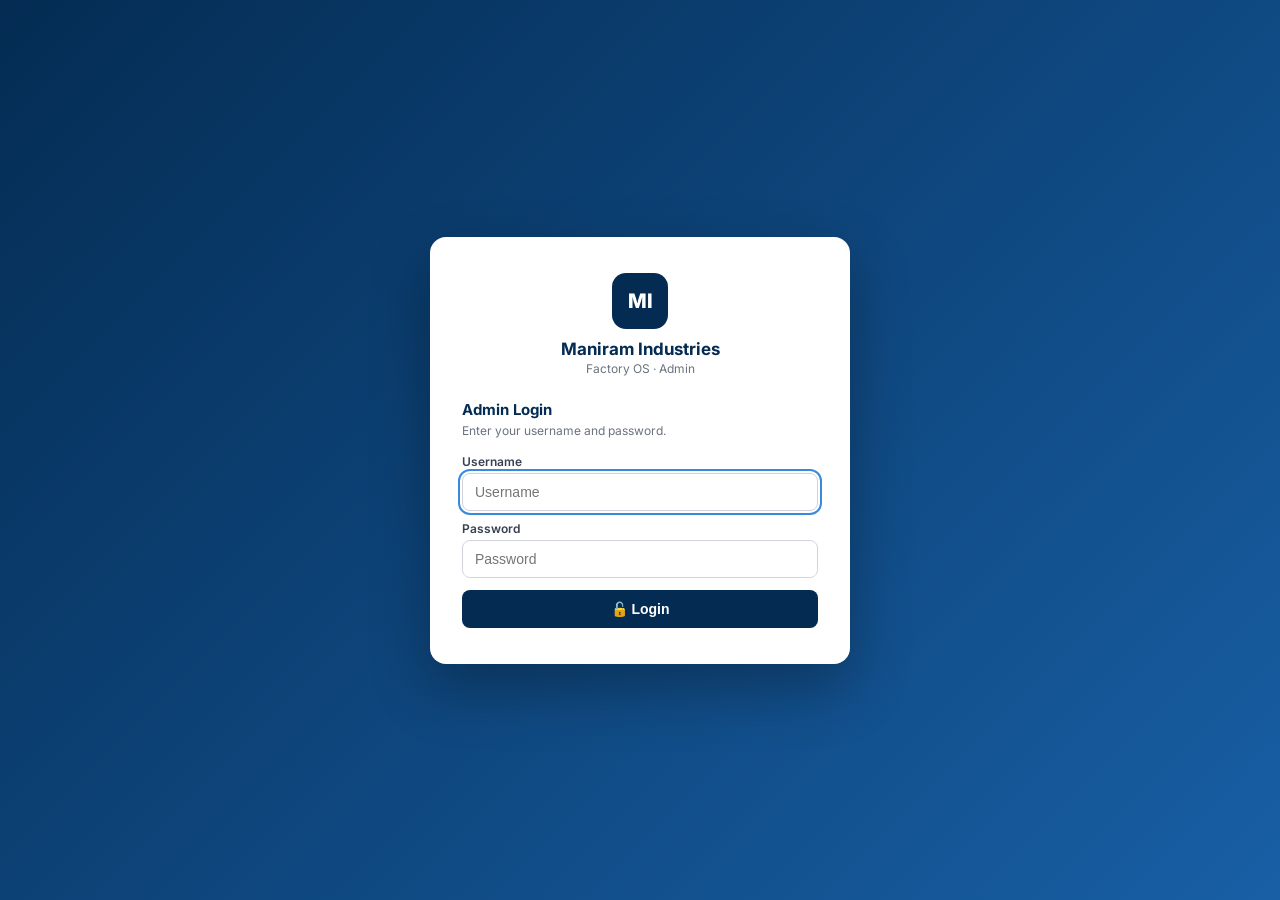
==== commit 7cf67acc: "Test suite (unit + integration), quality-gate skill, block HTML from sheet text - tests/: zero-insta" ====
--- a/index.html
+++ b/index.html
@@ -9,10 +9,10 @@
 <link rel="apple-touch-icon" href="icons/icon-192.png">
 <meta name="apple-mobile-web-app-capable" content="yes">
 <meta name="apple-mobile-web-app-status-bar-style" content="black-translucent">
-<link rel="stylesheet" href="css/style.css">
+<link rel="stylesheet" href="css/style.css?v=169">
 <!-- Auth script in head so app-shell is hidden before first paint -->
-<script src="js/config.js"></script>
-<script src="js/auth.js"></script>
+<script src="js/config.js?v=169"></script>
+<script src="js/auth.js?v=169"></script>
 </head>
 <body>
 
@@ -1822,40 +1822,40 @@
 
 <!-- JS MODULES — order matters -->
 <!-- config.js + auth.js already loaded in <head> -->
-<script src="js/clients.js"></script>
-<script src="js/leads.js"></script>
-<script src="js/purchase.js"></script>
-<script src="js/reels.js"></script>
-<script src="js/order-log.js"></script>
-<script src="js/orders.js"></script>
-<script src="js/quotations.js"></script>
-<script src="js/reminders.js"></script>
-<script src="js/calendar.js"></script>
-<script src="js/dashboard.js"></script>
-<script src="js/invoices.js"></script>
-<script src="js/expenses.js"></script>
-<script src="js/receivables.js"></script><script src="js/tally-sync.js"></script>
-<script src="js/dispatch.js"></script>
-<script src="js/dispatch-pdf.js"></script>
-<script src="js/date-picker.js"></script>
-<script src="js/prod-learning.js"></script>
-<script src="js/delivery-learning.js"></script>
-<script src="js/production-plan.js"></script>
-<script src="js/challan.js"></script>
-<script src="js/job-card.js"></script>
-<script src="js/deckle.js"></script>
-<script src="js/job-costing.js"></script>
-<script src="js/process-costing.js"></script>
-<script src="js/pipeline-board.js"></script>
-<script src="js/analytics.js"></script>
-<script src="js/registers.js"></script>
-<script src="js/supervisor-log.js"></script>
-<script src="js/vehicles.js"></script>
-<script src="js/ledger.js"></script>
-<script src="js/daily-report.js"></script>
-<script src="js/health-check.js"></script>
-<script src="js/ai-agent.js"></script>
-<script src="js/app.js"></script>
+<script src="js/clients.js?v=169"></script>
+<script src="js/leads.js?v=169"></script>
+<script src="js/purchase.js?v=169"></script>
+<script src="js/reels.js?v=169"></script>
+<script src="js/order-log.js?v=169"></script>
+<script src="js/orders.js?v=169"></script>
+<script src="js/quotations.js?v=169"></script>
+<script src="js/reminders.js?v=169"></script>
+<script src="js/calendar.js?v=169"></script>
+<script src="js/dashboard.js?v=169"></script>
+<script src="js/invoices.js?v=169"></script>
+<script src="js/expenses.js?v=169"></script>
+<script src="js/receivables.js?v=169"></script><script src="js/tally-sync.js?v=169"></script>
+<script src="js/dispatch.js?v=169"></script>
+<script src="js/dispatch-pdf.js?v=169"></script>
+<script src="js/date-picker.js?v=169"></script>
+<script src="js/prod-learning.js?v=169"></script>
+<script src="js/delivery-learning.js?v=169"></script>
+<script src="js/production-plan.js?v=169"></script>
+<script src="js/challan.js?v=169"></script>
+<script src="js/job-card.js?v=169"></script>
+<script src="js/deckle.js?v=169"></script>
+<script src="js/job-costing.js?v=169"></script>
+<script src="js/process-costing.js?v=169"></script>
+<script src="js/pipeline-board.js?v=169"></script>
+<script src="js/analytics.js?v=169"></script>
+<script src="js/registers.js?v=169"></script>
+<script src="js/supervisor-log.js?v=169"></script>
+<script src="js/vehicles.js?v=169"></script>
+<script src="js/ledger.js?v=169"></script>
+<script src="js/daily-report.js?v=169"></script>
+<script src="js/health-check.js?v=169"></script>
+<script src="js/ai-agent.js?v=169"></script>
+<script src="js/app.js?v=169"></script>
 
 </body>
 </html>
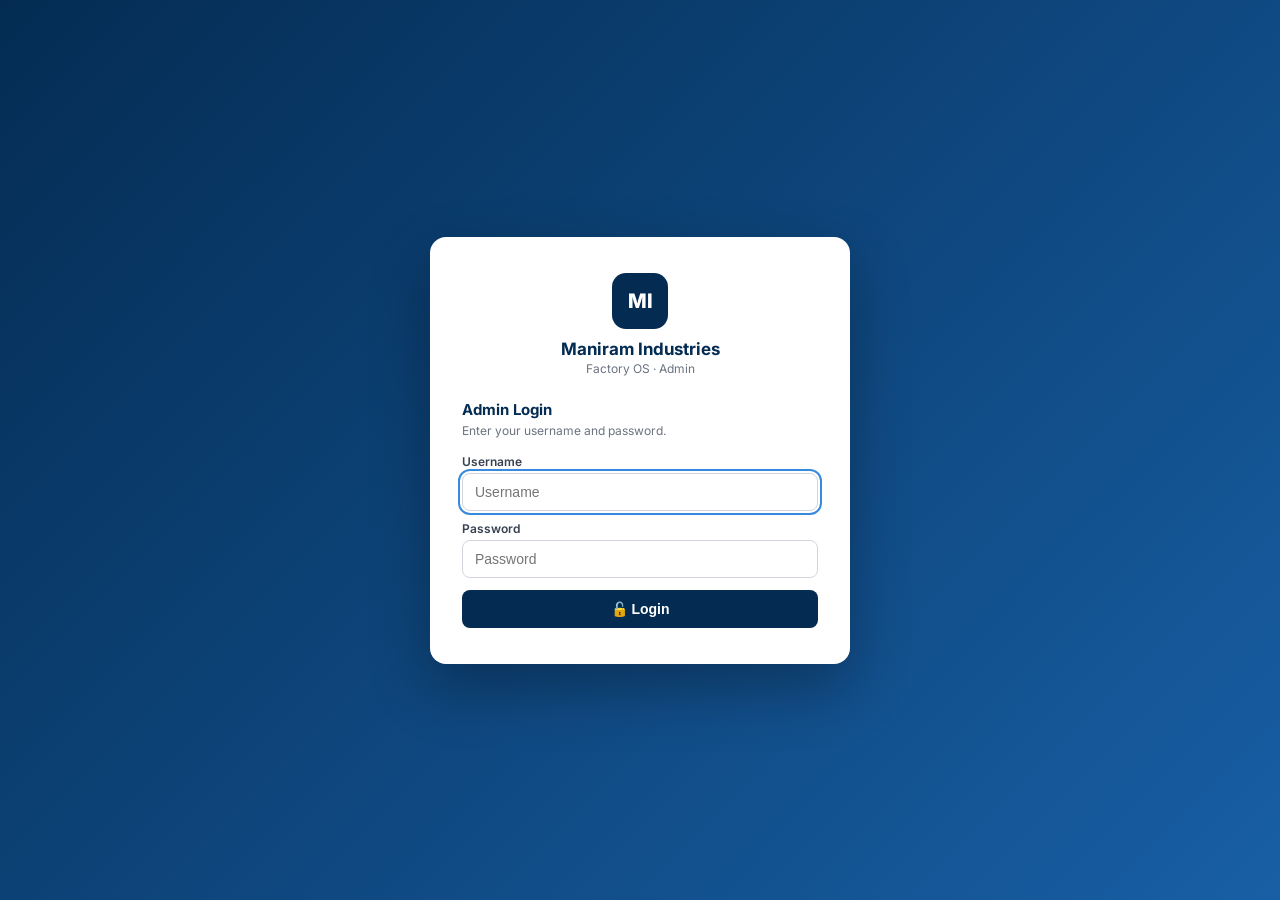
==== commit cf9ee87e: "Back up challans, invoices, payments and order log to the Orders sheet backupRecords (Code.gs) upser" ====
--- a/index.html
+++ b/index.html
@@ -9,10 +9,10 @@
 <link rel="apple-touch-icon" href="icons/icon-192.png">
 <meta name="apple-mobile-web-app-capable" content="yes">
 <meta name="apple-mobile-web-app-status-bar-style" content="black-translucent">
-<link rel="stylesheet" href="css/style.css?v=169">
+<link rel="stylesheet" href="css/style.css?v=170">
 <!-- Auth script in head so app-shell is hidden before first paint -->
-<script src="js/config.js?v=169"></script>
-<script src="js/auth.js?v=169"></script>
+<script src="js/config.js?v=170"></script>
+<script src="js/auth.js?v=170"></script>
 </head>
 <body>
 
@@ -128,6 +128,7 @@
     <div class="topbar-date" id="topbar-date"></div>
     <div style="display:flex;gap:8px;align-items:center;margin-left:auto">
       <button id="ai-btn" onclick="openAiAgent()" style="background:var(--white);border:1px solid var(--border);color:var(--navy);font-weight:600;padding:5px 10px;border-radius:6px;font-size:11px;cursor:pointer" title="Ask the AI assistant to look into or fix something">🤖 Assistant</button>
+      <button id="backup-btn" onclick="openBackupPanel();_bkVerify().then(openBackupPanel)" style="background:var(--white);border:1px solid var(--border);color:var(--navy);font-weight:600;padding:5px 10px;border-radius:6px;font-size:11px;cursor:pointer" title="Backup of challans, invoices, payments and order history">☁️ Backup</button>
       <button id="health-btn" onclick="runHealthCheck();openHealthCheck()" style="background:var(--white);border:1px solid var(--border);color:var(--navy);font-weight:600;padding:5px 10px;border-radius:6px;font-size:11px;cursor:pointer" title="Data checks">🩺 Checks</button>
       <button onclick="logout()" style="background:none;border:1px solid rgba(255,255,255,0.3);color:#fff;padding:5px 10px;border-radius:6px;font-size:11px;cursor:pointer;opacity:0.8" title="Logout">⏻ Logout</button>
     </div>
@@ -1822,40 +1823,41 @@
 
 <!-- JS MODULES — order matters -->
 <!-- config.js + auth.js already loaded in <head> -->
-<script src="js/clients.js?v=169"></script>
-<script src="js/leads.js?v=169"></script>
-<script src="js/purchase.js?v=169"></script>
-<script src="js/reels.js?v=169"></script>
-<script src="js/order-log.js?v=169"></script>
-<script src="js/orders.js?v=169"></script>
-<script src="js/quotations.js?v=169"></script>
-<script src="js/reminders.js?v=169"></script>
-<script src="js/calendar.js?v=169"></script>
-<script src="js/dashboard.js?v=169"></script>
-<script src="js/invoices.js?v=169"></script>
-<script src="js/expenses.js?v=169"></script>
-<script src="js/receivables.js?v=169"></script><script src="js/tally-sync.js?v=169"></script>
-<script src="js/dispatch.js?v=169"></script>
-<script src="js/dispatch-pdf.js?v=169"></script>
-<script src="js/date-picker.js?v=169"></script>
-<script src="js/prod-learning.js?v=169"></script>
-<script src="js/delivery-learning.js?v=169"></script>
-<script src="js/production-plan.js?v=169"></script>
-<script src="js/challan.js?v=169"></script>
-<script src="js/job-card.js?v=169"></script>
-<script src="js/deckle.js?v=169"></script>
-<script src="js/job-costing.js?v=169"></script>
-<script src="js/process-costing.js?v=169"></script>
-<script src="js/pipeline-board.js?v=169"></script>
-<script src="js/analytics.js?v=169"></script>
-<script src="js/registers.js?v=169"></script>
-<script src="js/supervisor-log.js?v=169"></script>
-<script src="js/vehicles.js?v=169"></script>
-<script src="js/ledger.js?v=169"></script>
-<script src="js/daily-report.js?v=169"></script>
-<script src="js/health-check.js?v=169"></script>
-<script src="js/ai-agent.js?v=169"></script>
-<script src="js/app.js?v=169"></script>
+<script src="js/clients.js?v=170"></script>
+<script src="js/leads.js?v=170"></script>
+<script src="js/purchase.js?v=170"></script>
+<script src="js/reels.js?v=170"></script>
+<script src="js/order-log.js?v=170"></script>
+<script src="js/orders.js?v=170"></script>
+<script src="js/quotations.js?v=170"></script>
+<script src="js/reminders.js?v=170"></script>
+<script src="js/calendar.js?v=170"></script>
+<script src="js/dashboard.js?v=170"></script>
+<script src="js/invoices.js?v=170"></script>
+<script src="js/expenses.js?v=170"></script>
+<script src="js/receivables.js?v=170"></script><script src="js/tally-sync.js?v=170"></script>
+<script src="js/dispatch.js?v=170"></script>
+<script src="js/dispatch-pdf.js?v=170"></script>
+<script src="js/date-picker.js?v=170"></script>
+<script src="js/prod-learning.js?v=170"></script>
+<script src="js/delivery-learning.js?v=170"></script>
+<script src="js/production-plan.js?v=170"></script>
+<script src="js/challan.js?v=170"></script>
+<script src="js/job-card.js?v=170"></script>
+<script src="js/deckle.js?v=170"></script>
+<script src="js/job-costing.js?v=170"></script>
+<script src="js/process-costing.js?v=170"></script>
+<script src="js/pipeline-board.js?v=170"></script>
+<script src="js/analytics.js?v=170"></script>
+<script src="js/registers.js?v=170"></script>
+<script src="js/supervisor-log.js?v=170"></script>
+<script src="js/vehicles.js?v=170"></script>
+<script src="js/ledger.js?v=170"></script>
+<script src="js/daily-report.js?v=170"></script>
+<script src="js/health-check.js?v=170"></script>
+<script src="js/backup.js?v=170"></script>
+<script src="js/ai-agent.js?v=170"></script>
+<script src="js/app.js?v=170"></script>
 
 </body>
 </html>
